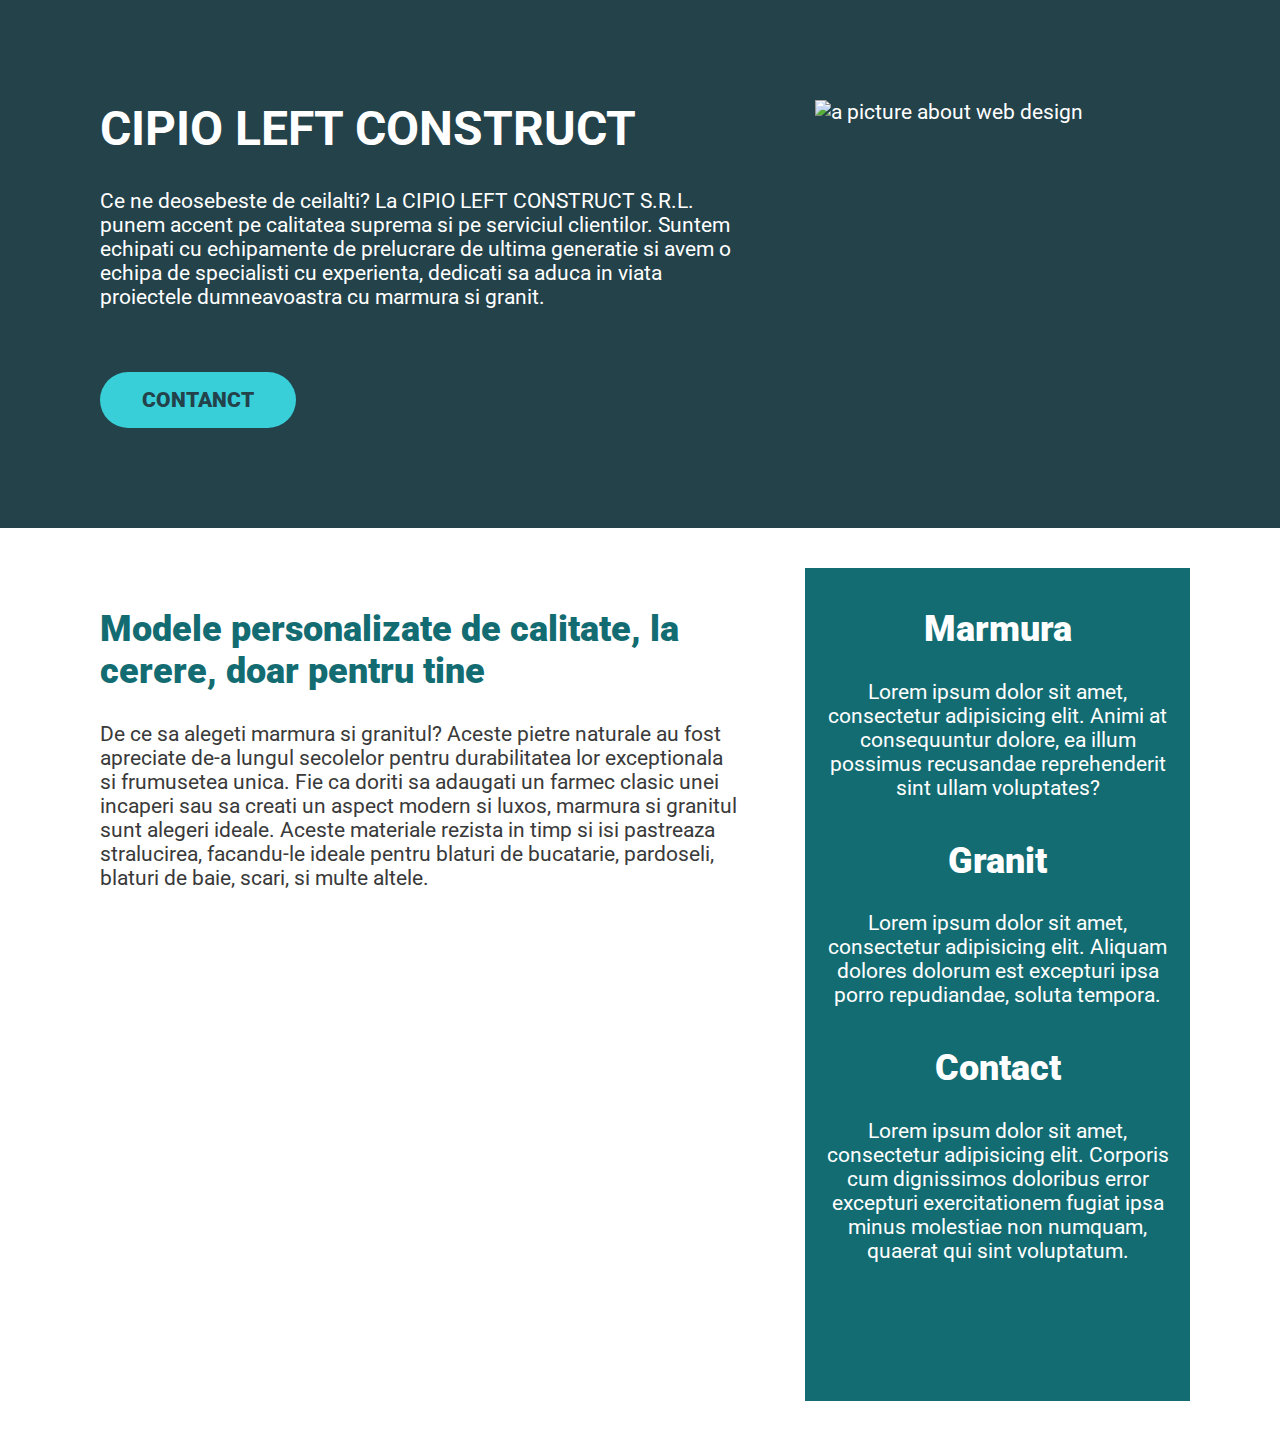
==== index.html @ acb5175a "Add files via upload" ====
<!DOCTYPE html>
<html lang="en">
<head>
    <meta charset="UTF-8">
    <meta name="viewport" content="width=device-width, initial-scale=1.0">
    <link rel="stylesheet" href="styles.css">
    <title>Responsive Flexbox Cards</title>
</head>
<body>
  <div class="hero">
    <div class="container">
        <div class="row">
            <div class="col col-wide hero__text">
                <h1>CIPIO LEFT CONSTRUCT</h1>
                <p>Ce ne deosebeste de ceilalti? La CIPIO LEFT CONSTRUCT S.R.L. punem accent pe calitatea suprema si pe serviciul clientilor. Suntem echipati cu echipamente de prelucrare de ultima generatie si avem o echipa de specialisti cu experienta, dedicati sa aduca in viata proiectele dumneavoastra cu marmura si granit.</p>
                <a href="#" class="btn">CONTANCT</a>
            </div>
            <div class="col col-narrow hero__img">
                <img src="https://source.unsplash.com/600x450/?design" alt="a picture about web design">
            </div>
        </div>
    </div>
</div>
<div class="container content">
    <div class="row">
        <main class="col col-wide content__col">
            <article>
                <h2 class="content__heading">Modele personalizate de calitate, la cerere, doar pentru tine</h2>
                <p>De ce sa alegeti marmura si granitul? Aceste pietre naturale au fost apreciate de-a lungul secolelor pentru durabilitatea lor exceptionala si frumusetea unica. Fie ca doriti sa adaugati un farmec clasic unei incaperi sau sa creati un aspect modern si luxos, marmura si granitul sunt alegeri ideale. Aceste materiale rezista in timp si isi pastreaza stralucirea, facandu-le ideale pentru blaturi de bucatarie, pardoseli, blaturi de baie, scari, si multe altele.</p>

                <div class="slider">
                  <div class="slide"></div>
                  <div class="slide"></div>
                  <div class="slide"></div>
                  <div class="slide"></div>
                  <div class="slide"></div>
                <div>



            </article>
        </main>
        <aside class="col col-narrow content__col content--inverse">
            <article>
                <h2 class="content__heading">Marmura</h2>
                <p>Lorem ipsum dolor sit amet, consectetur adipisicing elit. Animi at consequuntur dolore, ea illum possimus recusandae reprehenderit sint ullam voluptates?</p>
            </article>
            <article>
                <h2 class="content__heading">Granit</h2>
                <p>Lorem ipsum dolor sit amet, consectetur adipisicing elit. Aliquam dolores dolorum est excepturi ipsa porro repudiandae, soluta tempora.</p>
            </article>
            <article>
                <h2 class="content__heading">Contact</h2>
                <p>Lorem ipsum dolor sit amet, consectetur adipisicing elit. Corporis cum dignissimos doloribus error excepturi exercitationem fugiat ipsa minus molestiae non numquam, quaerat qui sint voluptatum.</p>
            </article>
        </aside>
    </div>
</div>
</body>
</html>
---- styles.css ----
@import url('https://fonts.googleapis.com/css?family=Roboto:300,400,700,900&display=swap');

:root {
    --spacing: 0.625rem;
    --wide: 55%;
    --narrow: 45%;
    --green-dark: #23424a;
    --green: #136c72;
    --green-light: #38cfd9;
    --black: #3a3a3a;
    --white: #fff;
}

*,
*::before,
*::after {
    box-sizing: border-box;
}

body {
    margin: 0;
    font-family: 'Roboto', sans-serif;
    font-size: 1.3125rem;
}

img {
    max-width: 100%;
}

h1 {
    font-size: 3rem;
    margin-top: 0;
}

p {
    margin-top: 0;
}

article:not(:last-child) {
    margin-bottom: 2.5rem;
}

.container {
    width: 90%;
    max-width: 1100px;
    margin: 0 auto;
    padding: 0 var(--spacing);
}

.row {
    display: flex;
    justify-content: space-between;
    margin: 0 calc(-1 * var(--spacing));
}

.col {
    width: 100%;
    padding: 0 var(--spacing);
}

.hero {
    padding: 100px 0;
    background-color: var(--green-dark);
    color: var(--white);
}

.hero p {
    margin-bottom: 3em;
}

.btn {
    display: inline-block;
    text-decoration: none;
    text-transform: uppercase; 
    color: var(--green-dark);
    font-weight: 900;
    background-color: var(--green-light);
    padding: .75em 2em;
    border-radius: 100px;
    transition: all 0.3s ease;
}

.btn:hover,
.btn:focus {
    opacity: .75; 
}

.content {
    color: var(--black);
}

.content,
.content__col {
    padding-top: 1.25rem;
    padding-bottom: 1.25rem;
}

.content__heading {
    margin-top: 0;
    font-size: 2.25rem;
    font-weight: 900;
    color: var(--green);
}

/* slideshow */

.slider {
  overflow: hidden;
  width: 100%;
  height: 50vh;
  position: relative;
}

.slider .slide {
  position: absolute;
  top: 0;
  left: 0;
  width: 100%;
  height: 100%;
  background-size: cover;
  background-position: center;
  animation: slide 10s infinite;
}

.slider .slide:nth-child(1) {
  background-image: url('https://images.unsplash.com/photo-1595356700395-6f14b5c1f33f?ixlib=rb-1.2.1&ixid=MnwxMjA3fDB8MHxwaG90by1wYWdlfHx8fGVufDB8fHx8&auto=format&fit=crop&w=1000&q=80');
  animation-delay: -0;
}

.slider .slide:nth-child(2) {
  background-image: url('https://images.unsplash.com/photo-1591019052241-e4d95a5dc3fc?ixlib=rb-1.2.1&ixid=MnwxMjA3fDB8MHxwaG90by1wYWdlfHx8fGVufDB8fHx8&auto=format&fit=crop&w=1000&q=80');
  animation-delay: -2s;
}
  
.slider .slide:nth-child(3) {
  background-image: url('https://images.unsplash.com/photo-1543373014-cfe4f4bc1cdf?ixlib=rb-1.2.1&ixid=MnwxMjA3fDB8MHxwaG90by1wYWdlfHx8fGVufDB8fHx8&auto=format&fit=crop&w=1000&q=80');
  animation-delay: -4s;
}
  
.slider .slide:nth-child(4) {
  background-image: url('https://images.unsplash.com/photo-1517430554953-a5ba4678fe85?ixlib=rb-1.2.1&ixid=MnwxMjA3fDB8MHxwaG90by1wYWdlfHx8fGVufDB8fHx8&auto=format&fit=crop&w=1000&q=80');
  animation-delay: -6s;
}

.slider .slide:nth-child(5) {
  background-image: url('https://images.unsplash.com/photo-1583161178154-c362b3459d29?ixlib=rb-1.2.1&ixid=MnwxMjA3fDB8MHxwaG90by1wYWdlfHx8fGVufDB8fHx8&auto=format&fit=crop&w=1000&q=80');
  animation-delay: -8s;
}

@keyframes slide {
  0%, 15%, 100% {
    transform: translateX(0);
    animation-timing-function: ease;
  }
  20% {
    transform: translateX(-100%);
    animation-timing-function: step-end;
  }
  95% {
    transform: translateX(100%);
    animation-timing-function: ease;
  }
}

/* end of slideshow */

.content--inverse {
    background-color: var(--green);
    color: var(--white);
    text-align: center;
}

.content--inverse * {
    color: inherit;
}

@media screen and (min-width: 768px) {
    .col-wide {
        max-width: var(--wide);
    }

    .col-narrow {
        max-width: var(--narrow);
    }

    .content,
    .content__col {
        padding-top: 2.5rem;
        padding-bottom: 2.5rem;
    }
}

@media screen and (min-width: 992px) {
    :root {
        --wide: 60%;
        --narrow: 35%;
    }
}

@media screen and (max-width: 767.98px) {
    .row {
        flex-wrap: wrap;
    }

    .hero__text {
        margin-bottom: 1.25rem;
    }
}
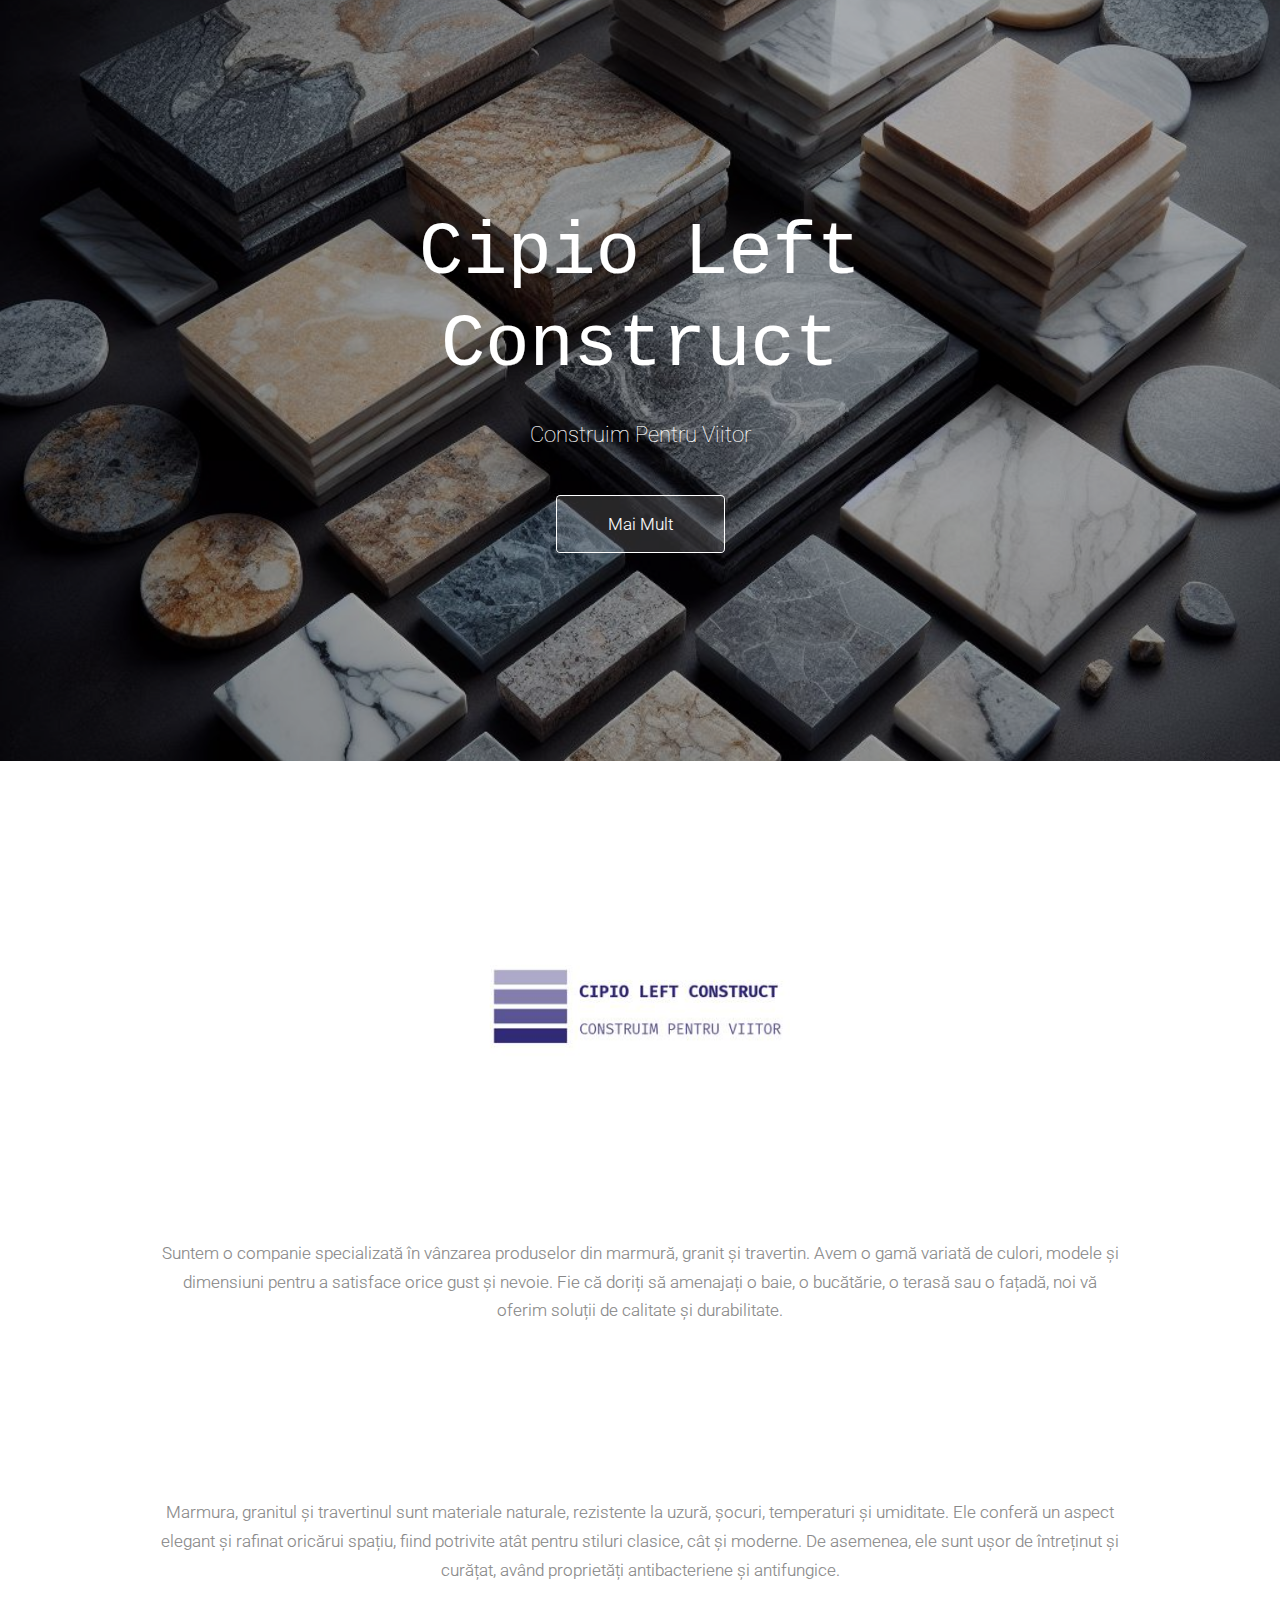
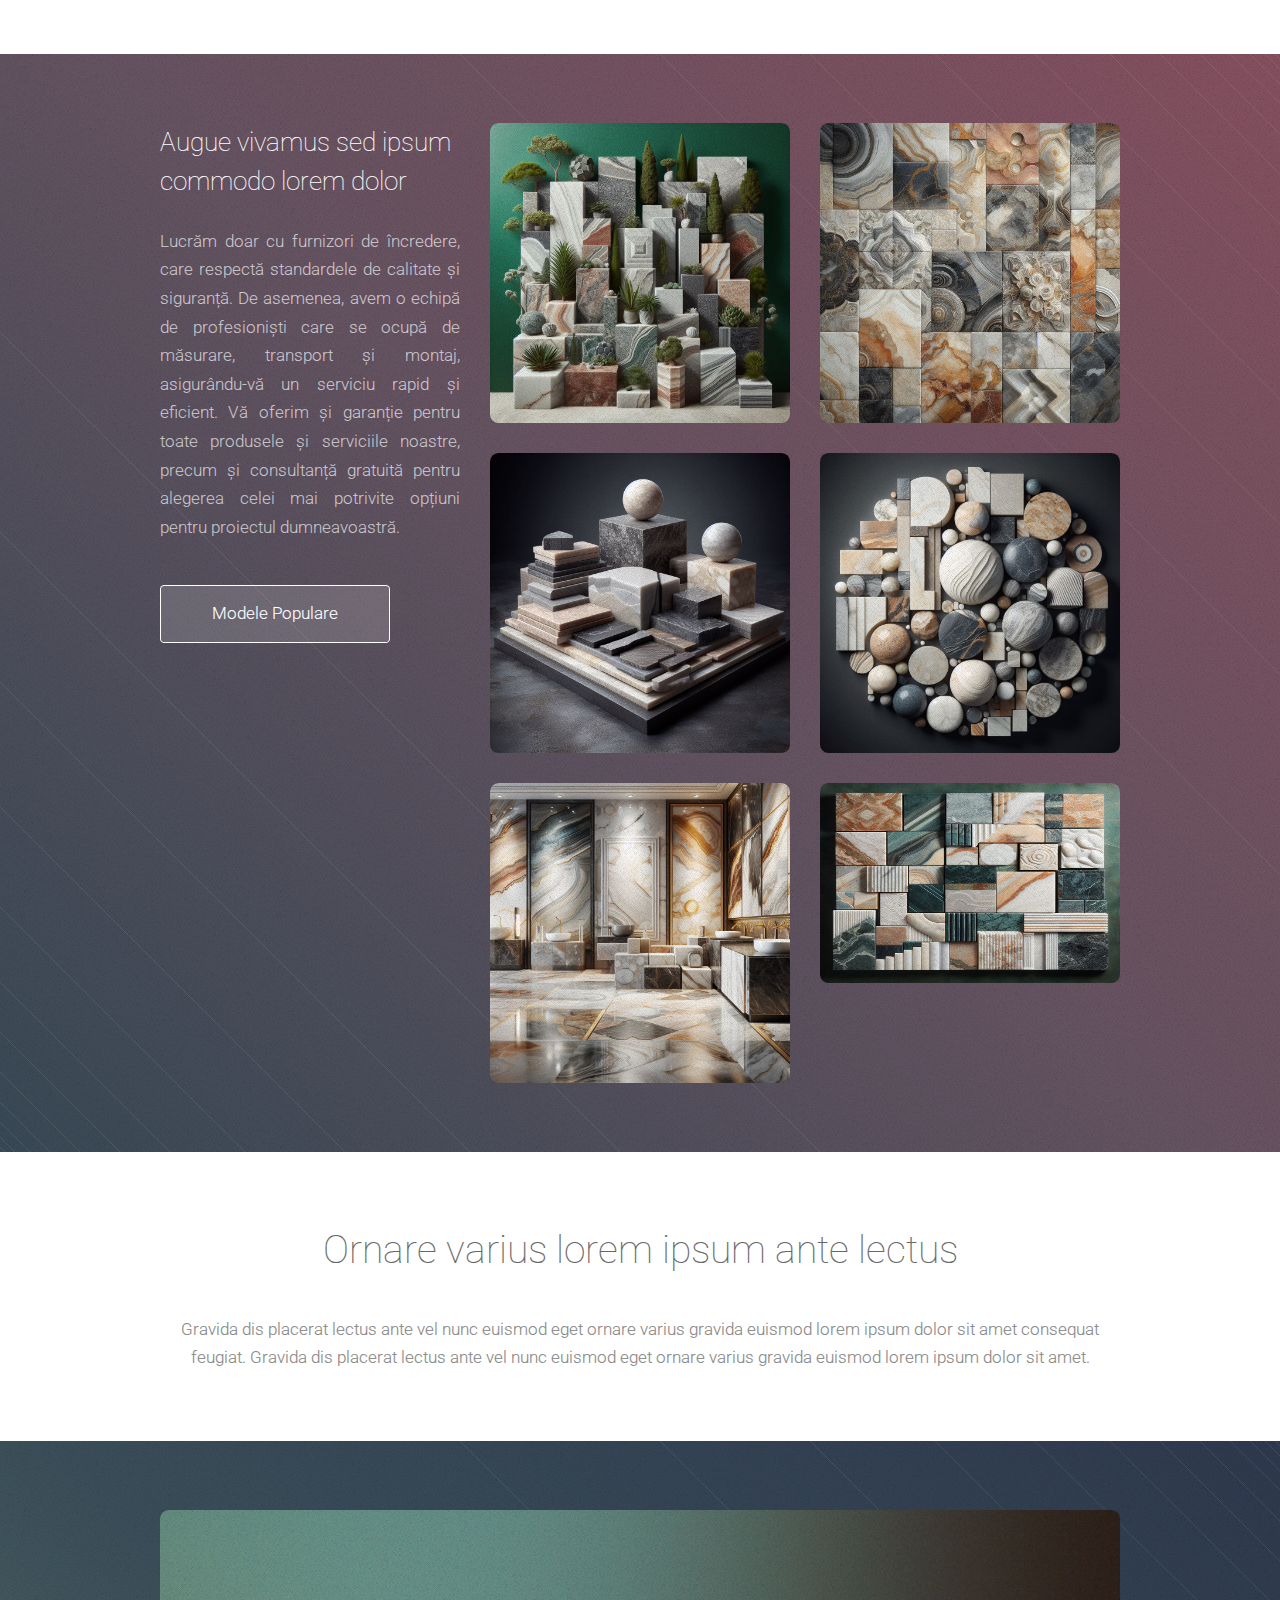
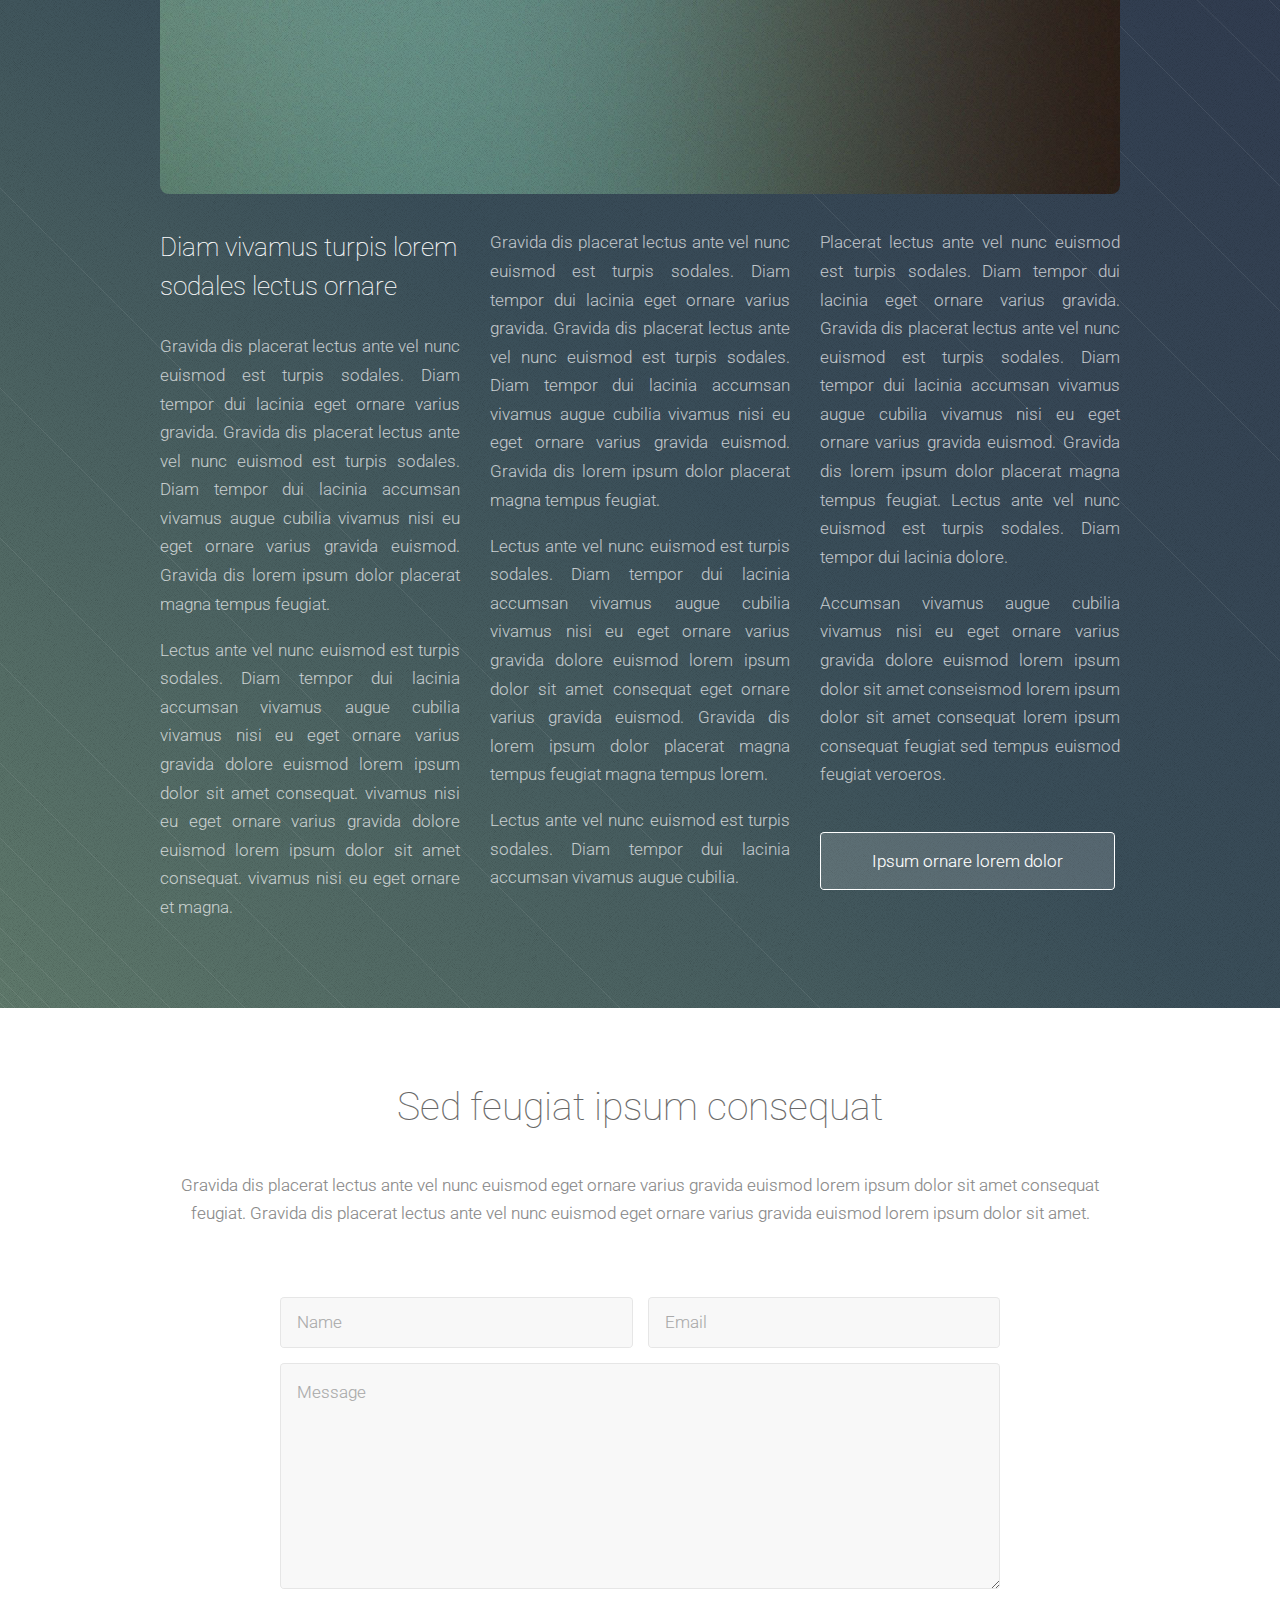
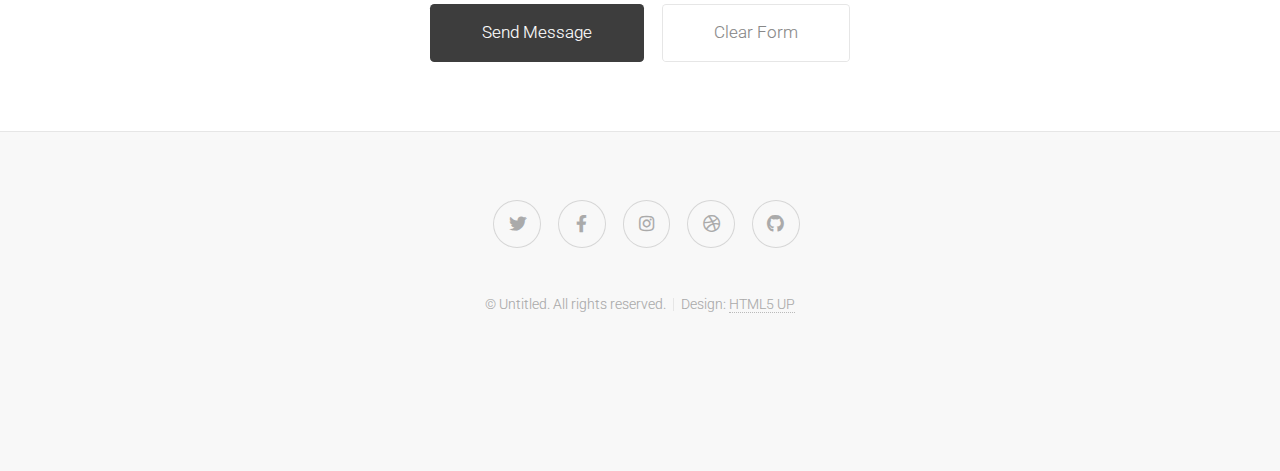
==== commit 87a3f3ee: "Add files via upload" ====
--- a/index.html
+++ b/index.html
@@ -1,60 +1,403 @@
-<!DOCTYPE html>
-<html lang="en">
-<head>
-    <meta charset="UTF-8">
-    <meta name="viewport" content="width=device-width, initial-scale=1.0">
-    <link rel="stylesheet" href="styles.css">
-    <title>Responsive Flexbox Cards</title>
-</head>
-<body>
-  <div class="hero">
-    <div class="container">
-        <div class="row">
-            <div class="col col-wide hero__text">
-                <h1>CIPIO LEFT CONSTRUCT</h1>
-                <p>Ce ne deosebeste de ceilalti? La CIPIO LEFT CONSTRUCT S.R.L. punem accent pe calitatea suprema si pe serviciul clientilor. Suntem echipati cu echipamente de prelucrare de ultima generatie si avem o echipa de specialisti cu experienta, dedicati sa aduca in viata proiectele dumneavoastra cu marmura si granit.</p>
-                <a href="#" class="btn">CONTANCT</a>
-            </div>
-            <div class="col col-narrow hero__img">
-                <img src="https://source.unsplash.com/600x450/?design" alt="a picture about web design">
-            </div>
-        </div>
-    </div>
-</div>
-<div class="container content">
-    <div class="row">
-        <main class="col col-wide content__col">
-            <article>
-                <h2 class="content__heading">Modele personalizate de calitate, la cerere, doar pentru tine</h2>
-                <p>De ce sa alegeti marmura si granitul? Aceste pietre naturale au fost apreciate de-a lungul secolelor pentru durabilitatea lor exceptionala si frumusetea unica. Fie ca doriti sa adaugati un farmec clasic unei incaperi sau sa creati un aspect modern si luxos, marmura si granitul sunt alegeri ideale. Aceste materiale rezista in timp si isi pastreaza stralucirea, facandu-le ideale pentru blaturi de bucatarie, pardoseli, blaturi de baie, scari, si multe altele.</p>
-
-                <div class="slider">
-                  <div class="slide"></div>
-                  <div class="slide"></div>
-                  <div class="slide"></div>
-                  <div class="slide"></div>
-                  <div class="slide"></div>
-                <div>
-
-
-
-            </article>
-        </main>
-        <aside class="col col-narrow content__col content--inverse">
-            <article>
-                <h2 class="content__heading">Marmura</h2>
-                <p>Lorem ipsum dolor sit amet, consectetur adipisicing elit. Animi at consequuntur dolore, ea illum possimus recusandae reprehenderit sint ullam voluptates?</p>
-            </article>
-            <article>
-                <h2 class="content__heading">Granit</h2>
-                <p>Lorem ipsum dolor sit amet, consectetur adipisicing elit. Aliquam dolores dolorum est excepturi ipsa porro repudiandae, soluta tempora.</p>
-            </article>
-            <article>
-                <h2 class="content__heading">Contact</h2>
-                <p>Lorem ipsum dolor sit amet, consectetur adipisicing elit. Corporis cum dignissimos doloribus error excepturi exercitationem fugiat ipsa minus molestiae non numquam, quaerat qui sint voluptatum.</p>
-            </article>
-        </aside>
-    </div>
-</div>
-</body>
-</html>
+<!DOCTYPE HTML>
+<!--
+	Tessellate by HTML5 UP
+	html5up.net | @ajlkn
+	Free for personal and commercial use under the CCA 3.0 license (html5up.net/license)
+-->
+<html>
+	<head>
+		<title>Tessellate by HTML5 UP</title>
+		<meta charset="utf-8" />
+		<meta name="viewport" content="width=device-width, initial-scale=1, user-scalable=no" />
+		<link rel="stylesheet" href="assets/css/main.css" />
+	</head>
+	<body class="is-preload">
+
+		<!-- Header -->
+			<section id="header" class="dark">
+				<header>
+					<h1 class="hero_text">Cipio Left</br>Construct</h1>
+					<p>Construim Pentru Viitor <!-- <a href="http://html5up.net">HTML5 UP</a> -->
+					</p>
+				</header>
+				<footer>
+					<a href="#first" class="button scrolly">Mai Mult</a>
+				</footer>
+			</section>
+
+		<!-- First -->
+			<section id="first" class="main">
+				<header>
+					<div class="container">
+						<!--<h2>Tessellate is a free responsive site template</h2> -->
+						<img src="/images/WhatsApp Image 2023-11-01 at 20.09.32_ad602ff9.jpg" alt="logo" width="100%" height="100%">
+						<p>Suntem o companie specializată în vânzarea produselor din marmură, granit și travertin. Avem o gamă variată de culori, modele și dimensiuni pentru a satisface orice gust și nevoie. Fie că doriți să amenajați o baie, o bucătărie, o terasă sau o fațadă, noi vă oferim soluții de calitate și durabilitate.</p>
+					</div>
+				</header>
+				<!--
+					<div class="content dark style1 featured">
+					<div class="container">
+						<div class="row">
+							<div class="col-4 col-12-narrow">
+								<section>
+									<span class="feature-icon"><span class="icon fa-clock"></span></span>
+									<header>
+										<h3>Gravida</h3>
+									</header>
+									<p>Gravida dis placerat lectus ante vel nunc euismod est turpis sodales.
+									Diam tempor dui lacinia accumsan vivamus. Gravida dis placerat lectus
+									ante vel nunc euismod est turpis sodales. Diam tempor dui lacinia
+									accumsan vivamus.</p>
+								</section>
+							</div>
+							<div class="col-4 col-12-narrow">
+								<section>
+									<span class="feature-icon"><span class="icon solid fa-bolt"></span></span>
+									<header>
+										<h3>Vivamus</h3>
+									</header>
+									<p>Gravida dis placerat lectus ante vel nunc euismod est turpis sodales.
+									Diam tempor dui lacinia accumsan vivamus. Gravida dis placerat lectus
+									ante vel nunc euismod est turpis sodales. Diam tempor dui lacinia
+									accumsan vivamus.</p>
+								</section>
+							</div>
+							<div class="col-4 col-12-narrow">
+								<section>
+									<span class="feature-icon"><span class="icon solid fa-cloud"></span></span>
+									<header>
+										<h3>Accumsan</h3>
+									</header>
+									<p>Gravida dis placerat lectus ante vel nunc euismod est turpis sodales.
+									Diam tempor dui lacinia accumsan vivamus. Gravida dis placerat lectus
+									ante vel nunc euismod est turpis sodales. Diam tempor dui lacinia
+									accumsan vivamus.</p>
+								</section>
+							</div>
+							<div class="col-12">
+								<footer>
+									<a href="#second" class="button scrolly">Gravida tempor lacinia</a>
+								</footer>
+							</div>
+						</div>
+					</div>
+				</div> 
+			-->
+
+					<!-- Aici vin poze sau slideshow ceva -->
+
+			</section>
+
+		<!-- Second -->
+			<section id="second" class="main">
+				<header>
+					<div class="container">
+						<!--						<h2>Euismod sed feugiat lorem tempus magna</h2>-->
+						<p>Marmura, granitul și travertinul sunt materiale naturale, rezistente la uzură, șocuri, temperaturi și umiditate. Ele conferă un aspect elegant și rafinat oricărui spațiu, fiind potrivite atât pentru stiluri clasice, cât și moderne. De asemenea, ele sunt ușor de întreținut și curățat, având proprietăți antibacteriene și antifungice.
+						</p>
+					</div>
+				</header>
+				<div class="content dark style2">
+					<div class="container">
+						<div class="row">
+							<div class="col-4 col-12-narrow">
+								<section>
+									<h3>Augue vivamus sed ipsum commodo lorem dolor</h3>
+									<p>Lucrăm doar cu furnizori de încredere, care respectă standardele de calitate și siguranță. De asemenea, avem o echipă de profesioniști care se ocupă de măsurare, transport și montaj, asigurându-vă un serviciu rapid și eficient. Vă oferim și garanție pentru toate produsele și serviciile noastre, precum și consultanță gratuită pentru alegerea celei mai potrivite opțiuni pentru proiectul dumneavoastră.
+									</p>
+									<footer>
+										<a href="#third" class="button scrolly">Modele Populare</a>
+									</footer>
+								</section>
+							</div>
+							<div class="col-8 col-12-narrow">
+								<div class="row">
+									<div class="col-6"><a href="#" class="image fit"><img src="/images/_1b9f200a-f76c-4d93-9bfb-0e8d0f2d8e8d.jpeg" alt=""/></a></div>
+									<div class="col-6"><a href="#" class="image fit"><img src="/images/_9a19e906-dcae-4c00-8fb5-93001e8af6f3.jpeg" alt=""/></a></div>
+									<div class="col-6"><a href="#" class="image fit"><img src="/images/_68ccdf4d-d815-464d-bcf2-5ff248ae275b.jpeg" alt=""/></a></div>
+									<div class="col-6"><a href="#" class="image fit"><img src="/images/_aaedf66a-a25f-446d-9547-4ac6cc967fbc.jpeg" alt=""/></a></div>
+									<div class="col-6"><a href="#" class="image fit"><img src="/images/_e6eb6fc2-d92a-43ff-825e-55ff6abc61f0.jpeg" alt=""/></a></div>
+									<div class="col-6"><a href="#" class="image fit"><img src="/images/OIG.jpeg" alt="" width="200px" height="200px"/></a></div>
+								</div>
+							</div>
+						</div>
+					</div>
+				</div>
+			</section>
+
+		<!-- Third -->
+			<section id="third" class="main">
+				<header>
+					<div class="container">
+						<h2>Ornare varius lorem ipsum ante lectus</h2>
+						<p>Gravida dis placerat lectus ante vel nunc euismod eget ornare varius gravida euismod lorem ipsum dolor sit amet consequat<br />
+						feugiat. Gravida dis placerat lectus ante vel nunc euismod eget ornare varius gravida euismod lorem ipsum dolor sit amet.</p>
+					</div>
+				</header>
+				<div class="content dark style3">
+					<div class="container">
+						<span class="image featured"><img src="images/pic07.jpg" alt="" /></span>
+						<div class="row">
+							<div class="col-4 col-12-narrow">
+								<h3>Diam vivamus turpis lorem sodales lectus ornare</h3>
+								<p>Gravida dis placerat lectus ante vel nunc euismod est turpis sodales. Diam
+								tempor dui lacinia eget ornare varius gravida. Gravida dis placerat lectus ante
+								vel nunc euismod est turpis sodales. Diam tempor dui lacinia accumsan vivamus
+								augue cubilia vivamus nisi eu eget ornare varius gravida euismod.  Gravida dis
+								lorem ipsum dolor placerat magna tempus feugiat.</p>
+								<p>Lectus ante vel nunc euismod est turpis sodales. Diam tempor dui lacinia
+								accumsan vivamus augue cubilia vivamus nisi eu eget ornare varius gravida dolore
+								euismod lorem ipsum dolor sit amet consequat. vivamus nisi eu eget ornare varius
+								gravida dolore euismod lorem ipsum dolor sit amet consequat. vivamus nisi eu
+								eget ornare et magna.</p>
+							</div>
+							<div class="col-4 col-12-narrow">
+								<p>Gravida dis placerat lectus ante vel nunc euismod est turpis sodales. Diam
+								tempor dui lacinia eget ornare varius gravida. Gravida dis placerat lectus ante
+								vel nunc euismod est turpis sodales. Diam tempor dui lacinia accumsan vivamus
+								augue cubilia vivamus nisi eu eget ornare varius gravida euismod.  Gravida dis
+								lorem ipsum dolor placerat magna tempus feugiat.</p>
+								<p>Lectus ante vel nunc euismod est turpis sodales. Diam tempor dui lacinia
+								accumsan vivamus augue cubilia vivamus nisi eu eget ornare varius gravida dolore
+								euismod lorem ipsum dolor sit amet consequat eget ornare varius gravida euismod.
+								Gravida dis lorem ipsum dolor placerat magna tempus feugiat magna tempus lorem.</p>
+								<p>Lectus ante vel nunc euismod est turpis sodales. Diam tempor dui lacinia
+								accumsan vivamus augue cubilia.</p>
+							</div>
+							<div class="col-4 col-12-narrow">
+								<p>Placerat lectus ante vel nunc euismod est turpis sodales. Diam tempor dui
+								lacinia eget ornare varius gravida. Gravida dis placerat lectus ante vel nunc
+								euismod est turpis sodales. Diam tempor dui lacinia accumsan vivamus augue
+								cubilia vivamus nisi eu eget ornare varius gravida euismod.  Gravida dis
+								lorem ipsum dolor placerat magna tempus feugiat. Lectus ante vel nunc euismod
+								est turpis sodales. Diam tempor dui lacinia dolore.</p>
+								<p>Accumsan vivamus augue cubilia vivamus nisi eu eget ornare varius gravida
+								dolore euismod lorem ipsum dolor sit amet conseismod lorem ipsum dolor sit amet
+								consequat lorem ipsum consequat feugiat sed tempus euismod feugiat veroeros.</p>
+								<footer>
+									<a href="#fourth" class="button scrolly">Ipsum ornare lorem dolor</a>
+								</footer>
+							</div>
+						</div>
+					</div>
+				</div>
+			</section>
+
+		<!-- Basic Elements -->
+		<!--
+			<section class="main">
+				<header>
+					<div class="container">
+						<h2>A Whole Lotta Elements</h2>
+						<p>General purpose elements for every general purpose. Or something like that.</p>
+					</div>
+				</header>
+				<div class="content style1 dark">
+					<div class="container">
+						<section>
+							<header>
+								<h3>Paragraph</h3>
+								<p>This is a byline</p>
+							</header>
+							<p>Phasellus nisl nisl, varius id <sup>porttitor sed pellentesque</sup> ac orci. Pellentesque
+							habitant <strong>strong</strong> tristique <b>bold</b> et netus <i>italic</i> malesuada <em>emphasized</em> ac turpis egestas. Morbi
+							leo suscipit ut. Praesent <sub>id turpis vitae</sub> turpis pretium ultricies. Vestibulum sit
+							amet risus elit.</p>
+						</section>
+						<section>
+							<header>
+								<h3>Blockquote</h3>
+							</header>
+							<blockquote>Fringilla nisl. Donec accumsan interdum nisi, quis tincidunt felis sagittis eget.
+							tempus euismod. Vestibulum ante ipsum primis in faucibus. Cras sit amet urna eros, id egestas
+							tempus ante ipsum primis in faucibus orci luctus et ultrices.</blockquote>
+						</section>
+						<section>
+							<header>
+								<h3>Divider</h3>
+							</header>
+							<p>Donec consectetur <a href="#">vestibulum dolor et pulvinar</a>. Etiam vel felis enim, at viverra
+							ligula. Ut porttitor sagittis lorem, quis eleifend nisi ornare vel. Praesent nec orci
+							facilisis leo magna. Cras sit amet urna eros, id egestas urna. Quisque aliquam
+							tempus euismod. Vestibulum ante ipsum primis in faucibus orci luctus et ultrices
+							posuere cubilia.</p>
+							<hr />
+							<p>Donec consectetur vestibulum dolor et pulvinar. Etiam vel felis enim, at viverra
+							ligula. Ut porttitor sagittis lorem, quis eleifend nisi ornare vel. Praesent nec orci
+							facilisis leo magna. Cras sit amet urna eros, id egestas urna. Quisque aliquam
+							tempus euismod. Vestibulum ante ipsum primis in faucibus orci luctus et ultrices
+							posuere cubilia.</p>
+						</section>
+						<section>
+							<header>
+								<h3>Unordered List</h3>
+							</header>
+							<ul class="default">
+								<li>Donec consectetur vestibulum dolor et vel felis enim at viverra ligula. Ut porttitor sagittis lorem.</li>
+								<li>Donec consectetur vestibulum dolor et vel felis enim at viverra ligula. Ut porttitor sagittis lorem.</li>
+								<li>Donec consectetur vestibulum dolor et vel felis enim at viverra ligula. Ut porttitor sagittis lorem.</li>
+								<li>Donec consectetur vestibulum dolor et vel felis enim at viverra ligula. Ut porttitor sagittis lorem.</li>
+							</ul>
+						</section>
+						<section>
+							<header>
+								<h3>Ordered List</h3>
+							</header>
+							<ol class="default">
+								<li>Donec consectetur vestibulum dolor et vel felis enim at viverra ligula. Ut porttitor sagittis lorem.</li>
+								<li>Donec consectetur vestibulum dolor et vel felis enim at viverra ligula. Ut porttitor sagittis lorem.</li>
+								<li>Donec consectetur vestibulum dolor et vel felis enim at viverra ligula. Ut porttitor sagittis lorem.</li>
+								<li>Donec consectetur vestibulum dolor et vel felis enim at viverra ligula. Ut porttitor sagittis lorem.</li>
+							</ol>
+						</section>
+						<section>
+							<header>
+								<h3>Table</h3>
+							</header>
+							<div class="table-wrapper">
+								<table class="default">
+									<thead>
+										<tr>
+											<th>ID</th>
+											<th>Name</th>
+											<th>Description</th>
+											<th>Price</th>
+										</tr>
+									</thead>
+									<tbody>
+										<tr>
+											<td>00001</td>
+											<td>Lorem ipsum dolor</td>
+											<td>Ut porttitor sagittis lorem quis nisi ornare.</td>
+											<td>29.99</td>
+										</tr>
+										<tr>
+											<td>00002</td>
+											<td>Sit amet nullam</td>
+											<td>Ut porttitor sagittis lorem quis nisi ornare.</td>
+											<td>19.99</td>
+										</tr>
+										<tr>
+											<td>00003</td>
+											<td>Feugiat felis viverra</td>
+											<td>Ut porttitor sagittis lorem quis nisi ornare.</td>
+											<td>29.99</td>
+										</tr>
+										<tr>
+											<td>00004</td>
+											<td>Sagittis enim felis</td>
+											<td>Ut porttitor sagittis lorem quis nisi ornare.</td>
+											<td>19.99</td>
+										</tr>
+										<tr>
+											<td>00005</td>
+											<td>Nullam sed vestibulum</td>
+											<td>Ut porttitor sagittis lorem quis nisi ornare.</td>
+											<td>19.99</td>
+										</tr>
+									</tbody>
+									<tfoot>
+										<tr>
+											<td colspan="3"></td>
+											<td>100.00</td>
+										</tr>
+									</tfoot>
+								</table>
+							</div>
+						</section>
+						<section>
+							<header>
+								<h3>Form</h3>
+							</header>
+							<form method="post" action="#">
+								<div class="row gtr-50">
+									<div class="col-6 col-12-narrow">
+										<input type="text" name="name" id="name" value="" placeholder="John Doe" />
+									</div>
+									<div class="col-6 col-12-narrow">
+										<input type="text" name="email" id="email" value="" placeholder="johndoe@domain.tld" />
+									</div>
+									<div class="col-12">
+										<div class="select" tabindex="-1">
+											<select name="department" id="department">
+												<option value="">Choose a department</option>
+												<option value="1">Manufacturing</option>
+												<option value="2">Administration</option>
+												<option value="3">Support</option>
+											</select>
+										</div>
+									</div>
+									<div class="col-12">
+										<input type="text" name="subject" id="subject" value="" placeholder="Enter your subject" />
+									</div>
+									<div class="col-12">
+										<textarea name="message" id="message" placeholder="Enter your message"></textarea>
+									</div>
+									<div class="col-12">
+										<ul class="actions">
+											<li><input type="submit" class="button" value="Send Message" /></li>
+											<li><input type="reset" class="button alt" value="Clear Form" /></li>
+										</ul>
+									</div>
+								</div>
+							</form>
+						</section>
+					</div>
+				</div>
+			</section>
+		-->
+
+		<!-- Fourth -->
+			<section id="fourth" class="main">
+				<header>
+					<div class="container">
+						<h2>Sed feugiat ipsum consequat</h2>
+						<p>Gravida dis placerat lectus ante vel nunc euismod eget ornare varius gravida euismod lorem ipsum dolor sit amet consequat<br />
+						feugiat. Gravida dis placerat lectus ante vel nunc euismod eget ornare varius gravida euismod lorem ipsum dolor sit amet.</p>
+					</div>
+				</header>
+				<div class="content style4 featured">
+					<div class="container medium">
+						<form method="post" action="#">
+							<div class="row gtr-50">
+								<div class="col-6 col-12-mobile"><input type="text" placeholder="Name" /></div>
+								<div class="col-6 col-12-mobile"><input type="text" placeholder="Email" /></div>
+								<div class="col-12"><textarea name="message" placeholder="Message"></textarea></div>
+								<div class="col-12">
+									<ul class="actions special">
+										<li><input type="submit" class="button" value="Send Message" /></li>
+										<li><input type="reset" class="button alt" value="Clear Form" /></li>
+									</ul>
+								</div>
+							</div>
+						</form>
+					</div>
+				</div>
+			</section>
+
+		<!-- Footer -->
+			<section id="footer">
+				<ul class="icons">
+					<li><a href="#" class="icon brands fa-twitter"><span class="label">Twitter</span></a></li>
+					<li><a href="#" class="icon brands fa-facebook-f"><span class="label">Facebook</span></a></li>
+					<li><a href="#" class="icon brands fa-instagram"><span class="label">Instagram</span></a></li>
+					<li><a href="#" class="icon brands fa-dribbble"><span class="label">Dribbble</span></a></li>
+					<li><a href="#" class="icon brands fa-github"><span class="label">GitHub</span></a></li>
+				</ul>
+				<div class="copyright">
+					<ul class="menu">
+						<li>&copy; Untitled. All rights reserved.</li><li>Design: <a href="http://html5up.net">HTML5 UP</a></li>
+					</ul>
+				</div>
+			</section>
+
+		<!-- Scripts -->
+			<script src="assets/js/jquery.min.js"></script>
+			<script src="assets/js/jquery.scrolly.min.js"></script>
+			<script src="assets/js/browser.min.js"></script>
+			<script src="assets/js/breakpoints.min.js"></script>
+			<script src="assets/js/util.js"></script>
+			<script src="assets/js/main.js"></script>
+
+	</body>
+</html>--- a/assets/css/main.css
+++ b/assets/css/main.css
@@ -0,0 +1,2502 @@
+@import url("fontawesome-all.min.css");
+@import url("https://fonts.googleapis.com/css?family=Roboto:100,100italic,300,300italic,400,400italic");
+
+/*
+	Tessellate by HTML5 UP
+	html5up.net | @ajlkn
+	Free for personal and commercial use under the CCA 3.0 license (html5up.net/license)
+*/
+
+html, body, div, span, applet, object,
+iframe, h1, h2, h3, h4, h5, h6, p, blockquote,
+pre, a, abbr, acronym, address, big, cite,
+code, del, dfn, em, img, ins, kbd, q, s, samp,
+small, strike, strong, sub, sup, tt, var, b,
+u, i, center, dl, dt, dd, ol, ul, li, fieldset,
+form, label, legend, table, caption, tbody,
+tfoot, thead, tr, th, td, article, aside,
+canvas, details, embed, figure, figcaption,
+footer, header, hgroup, menu, nav, output, ruby,
+section, summary, time, mark, audio, video {
+	margin: 0;
+	padding: 0;
+	border: 0;
+	font-size: 100%;
+	font: inherit;
+	vertical-align: baseline;}
+
+article, aside, details, figcaption, figure,
+footer, header, hgroup, menu, nav, section {
+	display: block;}
+
+body {
+	line-height: 1;
+}
+
+ol, ul {
+	list-style: none;
+}
+
+blockquote, q {
+	quotes: none;
+}
+
+	blockquote:before, blockquote:after, q:before, q:after {
+		content: '';
+		content: none;
+	}
+
+table {
+	border-collapse: collapse;
+	border-spacing: 0;
+}
+
+body {
+	-webkit-text-size-adjust: none;
+}
+
+mark {
+	background-color: transparent;
+	color: inherit;
+}
+
+input::-moz-focus-inner {
+	border: 0;
+	padding: 0;
+}
+
+input, select, textarea {
+	-moz-appearance: none;
+	-webkit-appearance: none;
+	-ms-appearance: none;
+	appearance: none;
+}
+
+/* Basic */
+
+	@-ms-viewport {
+		width: device-width;
+	}
+
+	html {
+		box-sizing: border-box;
+	}
+
+	*, *:before, *:after {
+		box-sizing: inherit;
+	}
+
+	body {
+		background: #F8F8F8;
+		font-family: 'Roboto', sans-serif;
+		font-weight: 300;
+		font-size: 17pt;
+		line-height: 1.75em;
+		color: #888;
+		-webkit-text-stroke: 0.1px;
+	}
+
+		body.is-preload *, body.is-preload *:before, body.is-preload *:after {
+			-moz-animation: none !important;
+			-webkit-animation: none !important;
+			-ms-animation: none !important;
+			animation: none !important;
+			-moz-transition: none !important;
+			-webkit-transition: none !important;
+			-ms-transition: none !important;
+			transition: none !important;
+		}
+
+	.dark {
+		color: #aaa;
+		color: rgba(255, 255, 255, 0.65);
+	}
+
+	input, textarea, select {
+		font-family: 'Roboto', sans-serif;
+		font-weight: 300;
+		font-size: 17pt;
+		line-height: 1.75em;
+		color: #888;
+		-webkit-text-stroke: 0.1px;
+	}
+
+	h1, h2, h3, h4, h5, h6 {
+		color: #666;
+		margin: 0 0 1em 0;
+		font-weight: 100;
+		line-height: 1.5em;
+	}
+
+	h1 a, h2 a, h3 a, h4 a, h5 a, h6 a {
+		color: inherit;
+		text-decoration: none;
+	}
+
+	.dark h1, .dark h2, .dark h3, .dark h4, .dark h5, .dark h6 {
+		color: #fff;    /* !!!!!!!!!!!aici titlu hero !!!!!!!!!*/
+	}
+
+	strong, b {
+		font-weight: 400;
+		color: inherit;
+	}
+
+	.dark strong, .dark b {
+		color: #fff;
+		color: rgba(255, 255, 255, 0.85);
+	}
+
+	em, i {
+		font-style: italic;
+	}
+
+	a {
+		-moz-transition: border-bottom-color 0.25s ease-in-out;
+		-webkit-transition: border-bottom-color 0.25s ease-in-out;
+		-ms-transition: border-bottom-color 0.25s ease-in-out;
+		transition: border-bottom-color 0.25s ease-in-out;
+		color: inherit;
+		text-decoration: none;
+		border-bottom: dotted 1px rgba(0, 0, 0, 0.25);
+	}
+
+		a:hover {
+			border-bottom-color: rgba(0, 0, 0, 0);
+		}
+
+	.dark a {
+		color: #fff;
+		border-bottom-color: rgba(255, 255, 255, 0.5);
+	}
+
+		.dark a:hover {
+			border-bottom-color: rgba(255, 255, 255, 0);
+		}
+
+	sub {
+		position: relative;
+		top: 0.5em;
+		font-size: 0.8em;
+	}
+
+	sup {
+		position: relative;
+		top: -0.5em;
+		font-size: 0.8em;
+	}
+
+	hr {
+		border: 0;
+		border-top: solid 1px #e6e6e6;
+		margin: 2em 0 2em 0;
+	}
+
+	.dark hr {
+		border-top-color: rgba(255, 255, 255, 0.5);
+	}
+
+	blockquote {
+		border-left: solid 0.25em #e6e6e6;
+		padding: 1em 0 1em 2em;
+		font-style: italic;
+	}
+
+	.dark blockquote {
+		border-left-color: rgba(255, 255, 255, 0.5);
+	}
+
+	p, ul, ol, dl, table {
+		margin-bottom: 1em;
+	}
+
+	p {
+		text-align: justify;
+	}
+
+	header {
+		margin-bottom: 1em;
+	}
+
+		header h1, header h2, header h3, header h4, header h5, header h6 {
+			margin: 0;
+		}
+
+		header p {
+			display: block;
+			margin: 0;
+			padding: 0.25em 0 0.5em 0;
+		}
+
+	footer {
+		padding-top: 1.5em;
+	}
+
+	br.clear {
+		clear: both;
+	}
+
+	.featured {
+		text-align: center;
+	}
+
+		.featured p {
+			text-align: center;
+		}
+
+/* Container */
+
+	.container {
+		margin: 0 auto;
+		max-width: 100%;
+		width: 1360px;
+	}
+
+		.container.medium {
+			width: 1020px;
+		}
+
+		@media screen and (max-width: 1680px) {
+
+			.container {
+				width: 1200px;
+			}
+
+				.container.medium {
+					width: 900px;
+				}
+
+		}
+
+		@media screen and (max-width: 1280px) {
+
+			.container {
+				width: 960px;
+			}
+
+				.container.medium {
+					width: 720px;
+				}
+
+		}
+
+		@media screen and (max-width: 1000px) {
+
+			.container {
+				width: 100% !important;
+			}
+
+		}
+
+/* Row */
+
+	.row {
+		display: flex;
+		flex-wrap: wrap;
+		box-sizing: border-box;
+		align-items: stretch;
+	}
+
+		.row > * {
+			box-sizing: border-box;
+		}
+
+		.row.gtr-uniform > * > :last-child {
+			margin-bottom: 0;
+		}
+
+		.row.aln-left {
+			justify-content: flex-start;
+		}
+
+		.row.aln-center {
+			justify-content: center;
+		}
+
+		.row.aln-right {
+			justify-content: flex-end;
+		}
+
+		.row.aln-top {
+			align-items: flex-start;
+		}
+
+		.row.aln-middle {
+			align-items: center;
+		}
+
+		.row.aln-bottom {
+			align-items: flex-end;
+		}
+
+		.row > .imp {
+			order: -1;
+		}
+
+		.row > .col-1 {
+			width: 8.33333%;
+		}
+
+		.row > .off-1 {
+			margin-left: 8.33333%;
+		}
+
+		.row > .col-2 {
+			width: 16.66667%;
+		}
+
+		.row > .off-2 {
+			margin-left: 16.66667%;
+		}
+
+		.row > .col-3 {
+			width: 25%;
+		}
+
+		.row > .off-3 {
+			margin-left: 25%;
+		}
+
+		.row > .col-4 {
+			width: 33.33333%;
+		}
+
+		.row > .off-4 {
+			margin-left: 33.33333%;
+		}
+
+		.row > .col-5 {
+			width: 41.66667%;
+		}
+
+		.row > .off-5 {
+			margin-left: 41.66667%;
+		}
+
+		.row > .col-6 {
+			width: 50%;
+		}
+
+		.row > .off-6 {
+			margin-left: 50%;
+		}
+
+		.row > .col-7 {
+			width: 58.33333%;
+		}
+
+		.row > .off-7 {
+			margin-left: 58.33333%;
+		}
+
+		.row > .col-8 {
+			width: 66.66667%;
+		}
+
+		.row > .off-8 {
+			margin-left: 66.66667%;
+		}
+
+		.row > .col-9 {
+			width: 75%;
+		}
+
+		.row > .off-9 {
+			margin-left: 75%;
+		}
+
+		.row > .col-10 {
+			width: 83.33333%;
+		}
+
+		.row > .off-10 {
+			margin-left: 83.33333%;
+		}
+
+		.row > .col-11 {
+			width: 91.66667%;
+		}
+
+		.row > .off-11 {
+			margin-left: 91.66667%;
+		}
+
+		.row > .col-12 {
+			width: 100%;
+		}
+
+		.row > .off-12 {
+			margin-left: 100%;
+		}
+
+		.row.gtr-0 {
+			margin-top: 0px;
+			margin-left: 0px;
+		}
+
+			.row.gtr-0 > * {
+				padding: 0px 0 0 0px;
+			}
+
+			.row.gtr-0.gtr-uniform {
+				margin-top: 0px;
+			}
+
+				.row.gtr-0.gtr-uniform > * {
+					padding-top: 0px;
+				}
+
+		.row.gtr-25 {
+			margin-top: -12.5px;
+			margin-left: -12.5px;
+		}
+
+			.row.gtr-25 > * {
+				padding: 12.5px 0 0 12.5px;
+			}
+
+			.row.gtr-25.gtr-uniform {
+				margin-top: -12.5px;
+			}
+
+				.row.gtr-25.gtr-uniform > * {
+					padding-top: 12.5px;
+				}
+
+		.row.gtr-50 {
+			margin-top: -25px;
+			margin-left: -25px;
+		}
+
+			.row.gtr-50 > * {
+				padding: 25px 0 0 25px;
+			}
+
+			.row.gtr-50.gtr-uniform {
+				margin-top: -25px;
+			}
+
+				.row.gtr-50.gtr-uniform > * {
+					padding-top: 25px;
+				}
+
+		.row {
+			margin-top: -50px;
+			margin-left: -50px;
+		}
+
+			.row > * {
+				padding: 50px 0 0 50px;
+			}
+
+			.row.gtr-uniform {
+				margin-top: -50px;
+			}
+
+				.row.gtr-uniform > * {
+					padding-top: 50px;
+				}
+
+		.row.gtr-150 {
+			margin-top: -75px;
+			margin-left: -75px;
+		}
+
+			.row.gtr-150 > * {
+				padding: 75px 0 0 75px;
+			}
+
+			.row.gtr-150.gtr-uniform {
+				margin-top: -75px;
+			}
+
+				.row.gtr-150.gtr-uniform > * {
+					padding-top: 75px;
+				}
+
+		.row.gtr-200 {
+			margin-top: -100px;
+			margin-left: -100px;
+		}
+
+			.row.gtr-200 > * {
+				padding: 100px 0 0 100px;
+			}
+
+			.row.gtr-200.gtr-uniform {
+				margin-top: -100px;
+			}
+
+				.row.gtr-200.gtr-uniform > * {
+					padding-top: 100px;
+				}
+
+		@media screen and (max-width: 1680px) {
+
+			.row {
+				display: flex;
+				flex-wrap: wrap;
+				box-sizing: border-box;
+				align-items: stretch;
+			}
+
+				.row > * {
+					box-sizing: border-box;
+				}
+
+				.row.gtr-uniform > * > :last-child {
+					margin-bottom: 0;
+				}
+
+				.row.aln-left {
+					justify-content: flex-start;
+				}
+
+				.row.aln-center {
+					justify-content: center;
+				}
+
+				.row.aln-right {
+					justify-content: flex-end;
+				}
+
+				.row.aln-top {
+					align-items: flex-start;
+				}
+
+				.row.aln-middle {
+					align-items: center;
+				}
+
+				.row.aln-bottom {
+					align-items: flex-end;
+				}
+
+				.row > .imp-wide {
+					order: -1;
+				}
+
+				.row > .col-1-wide {
+					width: 8.33333%;
+				}
+
+				.row > .off-1-wide {
+					margin-left: 8.33333%;
+				}
+
+				.row > .col-2-wide {
+					width: 16.66667%;
+				}
+
+				.row > .off-2-wide {
+					margin-left: 16.66667%;
+				}
+
+				.row > .col-3-wide {
+					width: 25%;
+				}
+
+				.row > .off-3-wide {
+					margin-left: 25%;
+				}
+
+				.row > .col-4-wide {
+					width: 33.33333%;
+				}
+
+				.row > .off-4-wide {
+					margin-left: 33.33333%;
+				}
+
+				.row > .col-5-wide {
+					width: 41.66667%;
+				}
+
+				.row > .off-5-wide {
+					margin-left: 41.66667%;
+				}
+
+				.row > .col-6-wide {
+					width: 50%;
+				}
+
+				.row > .off-6-wide {
+					margin-left: 50%;
+				}
+
+				.row > .col-7-wide {
+					width: 58.33333%;
+				}
+
+				.row > .off-7-wide {
+					margin-left: 58.33333%;
+				}
+
+				.row > .col-8-wide {
+					width: 66.66667%;
+				}
+
+				.row > .off-8-wide {
+					margin-left: 66.66667%;
+				}
+
+				.row > .col-9-wide {
+					width: 75%;
+				}
+
+				.row > .off-9-wide {
+					margin-left: 75%;
+				}
+
+				.row > .col-10-wide {
+					width: 83.33333%;
+				}
+
+				.row > .off-10-wide {
+					margin-left: 83.33333%;
+				}
+
+				.row > .col-11-wide {
+					width: 91.66667%;
+				}
+
+				.row > .off-11-wide {
+					margin-left: 91.66667%;
+				}
+
+				.row > .col-12-wide {
+					width: 100%;
+				}
+
+				.row > .off-12-wide {
+					margin-left: 100%;
+				}
+
+				.row.gtr-0 {
+					margin-top: 0px;
+					margin-left: 0px;
+				}
+
+					.row.gtr-0 > * {
+						padding: 0px 0 0 0px;
+					}
+
+					.row.gtr-0.gtr-uniform {
+						margin-top: 0px;
+					}
+
+						.row.gtr-0.gtr-uniform > * {
+							padding-top: 0px;
+						}
+
+				.row.gtr-25 {
+					margin-top: -10px;
+					margin-left: -10px;
+				}
+
+					.row.gtr-25 > * {
+						padding: 10px 0 0 10px;
+					}
+
+					.row.gtr-25.gtr-uniform {
+						margin-top: -10px;
+					}
+
+						.row.gtr-25.gtr-uniform > * {
+							padding-top: 10px;
+						}
+
+				.row.gtr-50 {
+					margin-top: -20px;
+					margin-left: -20px;
+				}
+
+					.row.gtr-50 > * {
+						padding: 20px 0 0 20px;
+					}
+
+					.row.gtr-50.gtr-uniform {
+						margin-top: -20px;
+					}
+
+						.row.gtr-50.gtr-uniform > * {
+							padding-top: 20px;
+						}
+
+				.row {
+					margin-top: -40px;
+					margin-left: -40px;
+				}
+
+					.row > * {
+						padding: 40px 0 0 40px;
+					}
+
+					.row.gtr-uniform {
+						margin-top: -40px;
+					}
+
+						.row.gtr-uniform > * {
+							padding-top: 40px;
+						}
+
+				.row.gtr-150 {
+					margin-top: -60px;
+					margin-left: -60px;
+				}
+
+					.row.gtr-150 > * {
+						padding: 60px 0 0 60px;
+					}
+
+					.row.gtr-150.gtr-uniform {
+						margin-top: -60px;
+					}
+
+						.row.gtr-150.gtr-uniform > * {
+							padding-top: 60px;
+						}
+
+				.row.gtr-200 {
+					margin-top: -80px;
+					margin-left: -80px;
+				}
+
+					.row.gtr-200 > * {
+						padding: 80px 0 0 80px;
+					}
+
+					.row.gtr-200.gtr-uniform {
+						margin-top: -80px;
+					}
+
+						.row.gtr-200.gtr-uniform > * {
+							padding-top: 80px;
+						}
+
+		}
+
+		@media screen and (max-width: 1280px) {
+
+			.row {
+				display: flex;
+				flex-wrap: wrap;
+				box-sizing: border-box;
+				align-items: stretch;
+			}
+
+				.row > * {
+					box-sizing: border-box;
+				}
+
+				.row.gtr-uniform > * > :last-child {
+					margin-bottom: 0;
+				}
+
+				.row.aln-left {
+					justify-content: flex-start;
+				}
+
+				.row.aln-center {
+					justify-content: center;
+				}
+
+				.row.aln-right {
+					justify-content: flex-end;
+				}
+
+				.row.aln-top {
+					align-items: flex-start;
+				}
+
+				.row.aln-middle {
+					align-items: center;
+				}
+
+				.row.aln-bottom {
+					align-items: flex-end;
+				}
+
+				.row > .imp-normal {
+					order: -1;
+				}
+
+				.row > .col-1-normal {
+					width: 8.33333%;
+				}
+
+				.row > .off-1-normal {
+					margin-left: 8.33333%;
+				}
+
+				.row > .col-2-normal {
+					width: 16.66667%;
+				}
+
+				.row > .off-2-normal {
+					margin-left: 16.66667%;
+				}
+
+				.row > .col-3-normal {
+					width: 25%;
+				}
+
+				.row > .off-3-normal {
+					margin-left: 25%;
+				}
+
+				.row > .col-4-normal {
+					width: 33.33333%;
+				}
+
+				.row > .off-4-normal {
+					margin-left: 33.33333%;
+				}
+
+				.row > .col-5-normal {
+					width: 41.66667%;
+				}
+
+				.row > .off-5-normal {
+					margin-left: 41.66667%;
+				}
+
+				.row > .col-6-normal {
+					width: 50%;
+				}
+
+				.row > .off-6-normal {
+					margin-left: 50%;
+				}
+
+				.row > .col-7-normal {
+					width: 58.33333%;
+				}
+
+				.row > .off-7-normal {
+					margin-left: 58.33333%;
+				}
+
+				.row > .col-8-normal {
+					width: 66.66667%;
+				}
+
+				.row > .off-8-normal {
+					margin-left: 66.66667%;
+				}
+
+				.row > .col-9-normal {
+					width: 75%;
+				}
+
+				.row > .off-9-normal {
+					margin-left: 75%;
+				}
+
+				.row > .col-10-normal {
+					width: 83.33333%;
+				}
+
+				.row > .off-10-normal {
+					margin-left: 83.33333%;
+				}
+
+				.row > .col-11-normal {
+					width: 91.66667%;
+				}
+
+				.row > .off-11-normal {
+					margin-left: 91.66667%;
+				}
+
+				.row > .col-12-normal {
+					width: 100%;
+				}
+
+				.row > .off-12-normal {
+					margin-left: 100%;
+				}
+
+				.row.gtr-0 {
+					margin-top: 0px;
+					margin-left: 0px;
+				}
+
+					.row.gtr-0 > * {
+						padding: 0px 0 0 0px;
+					}
+
+					.row.gtr-0.gtr-uniform {
+						margin-top: 0px;
+					}
+
+						.row.gtr-0.gtr-uniform > * {
+							padding-top: 0px;
+						}
+
+				.row.gtr-25 {
+					margin-top: -7.5px;
+					margin-left: -7.5px;
+				}
+
+					.row.gtr-25 > * {
+						padding: 7.5px 0 0 7.5px;
+					}
+
+					.row.gtr-25.gtr-uniform {
+						margin-top: -7.5px;
+					}
+
+						.row.gtr-25.gtr-uniform > * {
+							padding-top: 7.5px;
+						}
+
+				.row.gtr-50 {
+					margin-top: -15px;
+					margin-left: -15px;
+				}
+
+					.row.gtr-50 > * {
+						padding: 15px 0 0 15px;
+					}
+
+					.row.gtr-50.gtr-uniform {
+						margin-top: -15px;
+					}
+
+						.row.gtr-50.gtr-uniform > * {
+							padding-top: 15px;
+						}
+
+				.row {
+					margin-top: -30px;
+					margin-left: -30px;
+				}
+
+					.row > * {
+						padding: 30px 0 0 30px;
+					}
+
+					.row.gtr-uniform {
+						margin-top: -30px;
+					}
+
+						.row.gtr-uniform > * {
+							padding-top: 30px;
+						}
+
+				.row.gtr-150 {
+					margin-top: -45px;
+					margin-left: -45px;
+				}
+
+					.row.gtr-150 > * {
+						padding: 45px 0 0 45px;
+					}
+
+					.row.gtr-150.gtr-uniform {
+						margin-top: -45px;
+					}
+
+						.row.gtr-150.gtr-uniform > * {
+							padding-top: 45px;
+						}
+
+				.row.gtr-200 {
+					margin-top: -60px;
+					margin-left: -60px;
+				}
+
+					.row.gtr-200 > * {
+						padding: 60px 0 0 60px;
+					}
+
+					.row.gtr-200.gtr-uniform {
+						margin-top: -60px;
+					}
+
+						.row.gtr-200.gtr-uniform > * {
+							padding-top: 60px;
+						}
+
+		}
+
+		@media screen and (max-width: 1000px) {
+
+			.row {
+				display: flex;
+				flex-wrap: wrap;
+				box-sizing: border-box;
+				align-items: stretch;
+			}
+
+				.row > * {
+					box-sizing: border-box;
+				}
+
+				.row.gtr-uniform > * > :last-child {
+					margin-bottom: 0;
+				}
+
+				.row.aln-left {
+					justify-content: flex-start;
+				}
+
+				.row.aln-center {
+					justify-content: center;
+				}
+
+				.row.aln-right {
+					justify-content: flex-end;
+				}
+
+				.row.aln-top {
+					align-items: flex-start;
+				}
+
+				.row.aln-middle {
+					align-items: center;
+				}
+
+				.row.aln-bottom {
+					align-items: flex-end;
+				}
+
+				.row > .imp-narrow {
+					order: -1;
+				}
+
+				.row > .col-1-narrow {
+					width: 8.33333%;
+				}
+
+				.row > .off-1-narrow {
+					margin-left: 8.33333%;
+				}
+
+				.row > .col-2-narrow {
+					width: 16.66667%;
+				}
+
+				.row > .off-2-narrow {
+					margin-left: 16.66667%;
+				}
+
+				.row > .col-3-narrow {
+					width: 25%;
+				}
+
+				.row > .off-3-narrow {
+					margin-left: 25%;
+				}
+
+				.row > .col-4-narrow {
+					width: 33.33333%;
+				}
+
+				.row > .off-4-narrow {
+					margin-left: 33.33333%;
+				}
+
+				.row > .col-5-narrow {
+					width: 41.66667%;
+				}
+
+				.row > .off-5-narrow {
+					margin-left: 41.66667%;
+				}
+
+				.row > .col-6-narrow {
+					width: 50%;
+				}
+
+				.row > .off-6-narrow {
+					margin-left: 50%;
+				}
+
+				.row > .col-7-narrow {
+					width: 58.33333%;
+				}
+
+				.row > .off-7-narrow {
+					margin-left: 58.33333%;
+				}
+
+				.row > .col-8-narrow {
+					width: 66.66667%;
+				}
+
+				.row > .off-8-narrow {
+					margin-left: 66.66667%;
+				}
+
+				.row > .col-9-narrow {
+					width: 75%;
+				}
+
+				.row > .off-9-narrow {
+					margin-left: 75%;
+				}
+
+				.row > .col-10-narrow {
+					width: 83.33333%;
+				}
+
+				.row > .off-10-narrow {
+					margin-left: 83.33333%;
+				}
+
+				.row > .col-11-narrow {
+					width: 91.66667%;
+				}
+
+				.row > .off-11-narrow {
+					margin-left: 91.66667%;
+				}
+
+				.row > .col-12-narrow {
+					width: 100%;
+				}
+
+				.row > .off-12-narrow {
+					margin-left: 100%;
+				}
+
+				.row.gtr-0 {
+					margin-top: 0px;
+					margin-left: 0px;
+				}
+
+					.row.gtr-0 > * {
+						padding: 0px 0 0 0px;
+					}
+
+					.row.gtr-0.gtr-uniform {
+						margin-top: 0px;
+					}
+
+						.row.gtr-0.gtr-uniform > * {
+							padding-top: 0px;
+						}
+
+				.row.gtr-25 {
+					margin-top: -6.25px;
+					margin-left: -6.25px;
+				}
+
+					.row.gtr-25 > * {
+						padding: 6.25px 0 0 6.25px;
+					}
+
+					.row.gtr-25.gtr-uniform {
+						margin-top: -6.25px;
+					}
+
+						.row.gtr-25.gtr-uniform > * {
+							padding-top: 6.25px;
+						}
+
+				.row.gtr-50 {
+					margin-top: -12.5px;
+					margin-left: -12.5px;
+				}
+
+					.row.gtr-50 > * {
+						padding: 12.5px 0 0 12.5px;
+					}
+
+					.row.gtr-50.gtr-uniform {
+						margin-top: -12.5px;
+					}
+
+						.row.gtr-50.gtr-uniform > * {
+							padding-top: 12.5px;
+						}
+
+				.row {
+					margin-top: -25px;
+					margin-left: -25px;
+				}
+
+					.row > * {
+						padding: 25px 0 0 25px;
+					}
+
+					.row.gtr-uniform {
+						margin-top: -25px;
+					}
+
+						.row.gtr-uniform > * {
+							padding-top: 25px;
+						}
+
+				.row.gtr-150 {
+					margin-top: -37.5px;
+					margin-left: -37.5px;
+				}
+
+					.row.gtr-150 > * {
+						padding: 37.5px 0 0 37.5px;
+					}
+
+					.row.gtr-150.gtr-uniform {
+						margin-top: -37.5px;
+					}
+
+						.row.gtr-150.gtr-uniform > * {
+							padding-top: 37.5px;
+						}
+
+				.row.gtr-200 {
+					margin-top: -50px;
+					margin-left: -50px;
+				}
+
+					.row.gtr-200 > * {
+						padding: 50px 0 0 50px;
+					}
+
+					.row.gtr-200.gtr-uniform {
+						margin-top: -50px;
+					}
+
+						.row.gtr-200.gtr-uniform > * {
+							padding-top: 50px;
+						}
+
+		}
+
+		@media screen and (max-width: 736px) {
+
+			.row {
+				display: flex;
+				flex-wrap: wrap;
+				box-sizing: border-box;
+				align-items: stretch;
+			}
+
+				.row > * {
+					box-sizing: border-box;
+				}
+
+				.row.gtr-uniform > * > :last-child {
+					margin-bottom: 0;
+				}
+
+				.row.aln-left {
+					justify-content: flex-start;
+				}
+
+				.row.aln-center {
+					justify-content: center;
+				}
+
+				.row.aln-right {
+					justify-content: flex-end;
+				}
+
+				.row.aln-top {
+					align-items: flex-start;
+				}
+
+				.row.aln-middle {
+					align-items: center;
+				}
+
+				.row.aln-bottom {
+					align-items: flex-end;
+				}
+
+				.row > .imp-mobile {
+					order: -1;
+				}
+
+				.row > .col-1-mobile {
+					width: 8.33333%;
+				}
+
+				.row > .off-1-mobile {
+					margin-left: 8.33333%;
+				}
+
+				.row > .col-2-mobile {
+					width: 16.66667%;
+				}
+
+				.row > .off-2-mobile {
+					margin-left: 16.66667%;
+				}
+
+				.row > .col-3-mobile {
+					width: 25%;
+				}
+
+				.row > .off-3-mobile {
+					margin-left: 25%;
+				}
+
+				.row > .col-4-mobile {
+					width: 33.33333%;
+				}
+
+				.row > .off-4-mobile {
+					margin-left: 33.33333%;
+				}
+
+				.row > .col-5-mobile {
+					width: 41.66667%;
+				}
+
+				.row > .off-5-mobile {
+					margin-left: 41.66667%;
+				}
+
+				.row > .col-6-mobile {
+					width: 50%;
+				}
+
+				.row > .off-6-mobile {
+					margin-left: 50%;
+				}
+
+				.row > .col-7-mobile {
+					width: 58.33333%;
+				}
+
+				.row > .off-7-mobile {
+					margin-left: 58.33333%;
+				}
+
+				.row > .col-8-mobile {
+					width: 66.66667%;
+				}
+
+				.row > .off-8-mobile {
+					margin-left: 66.66667%;
+				}
+
+				.row > .col-9-mobile {
+					width: 75%;
+				}
+
+				.row > .off-9-mobile {
+					margin-left: 75%;
+				}
+
+				.row > .col-10-mobile {
+					width: 83.33333%;
+				}
+
+				.row > .off-10-mobile {
+					margin-left: 83.33333%;
+				}
+
+				.row > .col-11-mobile {
+					width: 91.66667%;
+				}
+
+				.row > .off-11-mobile {
+					margin-left: 91.66667%;
+				}
+
+				.row > .col-12-mobile {
+					width: 100%;
+				}
+
+				.row > .off-12-mobile {
+					margin-left: 100%;
+				}
+
+				.row.gtr-0 {
+					margin-top: 0px;
+					margin-left: 0px;
+				}
+
+					.row.gtr-0 > * {
+						padding: 0px 0 0 0px;
+					}
+
+					.row.gtr-0.gtr-uniform {
+						margin-top: 0px;
+					}
+
+						.row.gtr-0.gtr-uniform > * {
+							padding-top: 0px;
+						}
+
+				.row.gtr-25 {
+					margin-top: -5px;
+					margin-left: -5px;
+				}
+
+					.row.gtr-25 > * {
+						padding: 5px 0 0 5px;
+					}
+
+					.row.gtr-25.gtr-uniform {
+						margin-top: -5px;
+					}
+
+						.row.gtr-25.gtr-uniform > * {
+							padding-top: 5px;
+						}
+
+				.row.gtr-50 {
+					margin-top: -10px;
+					margin-left: -10px;
+				}
+
+					.row.gtr-50 > * {
+						padding: 10px 0 0 10px;
+					}
+
+					.row.gtr-50.gtr-uniform {
+						margin-top: -10px;
+					}
+
+						.row.gtr-50.gtr-uniform > * {
+							padding-top: 10px;
+						}
+
+				.row {
+					margin-top: -20px;
+					margin-left: -20px;
+				}
+
+					.row > * {
+						padding: 20px 0 0 20px;
+					}
+
+					.row.gtr-uniform {
+						margin-top: -20px;
+					}
+
+						.row.gtr-uniform > * {
+							padding-top: 20px;
+						}
+
+				.row.gtr-150 {
+					margin-top: -30px;
+					margin-left: -30px;
+				}
+
+					.row.gtr-150 > * {
+						padding: 30px 0 0 30px;
+					}
+
+					.row.gtr-150.gtr-uniform {
+						margin-top: -30px;
+					}
+
+						.row.gtr-150.gtr-uniform > * {
+							padding-top: 30px;
+						}
+
+				.row.gtr-200 {
+					margin-top: -40px;
+					margin-left: -40px;
+				}
+
+					.row.gtr-200 > * {
+						padding: 40px 0 0 40px;
+					}
+
+					.row.gtr-200.gtr-uniform {
+						margin-top: -40px;
+					}
+
+						.row.gtr-200.gtr-uniform > * {
+							padding-top: 40px;
+						}
+
+		}
+
+/* Sections/Article */
+
+	section,
+	article {
+		margin-bottom: 3em;
+	}
+
+	section > :last-child,
+	article > :last-child,
+	section:last-child,
+	article:last-child {
+		margin-bottom: 0;
+	}
+
+	.row > section,
+	.row > article {
+		margin-bottom: 0;
+	}
+
+/* Image */
+
+	.image {
+		position: relative;
+		display: inline-block;
+		border: 0;
+	}
+
+		.image:after {
+			content: '';
+			position: absolute;
+			left: 0;
+			top: 0;
+			width: 100%;
+			height: 100%;
+			background: url("images/overlay.png");
+		}
+
+		.image img {
+			display: block;
+			width: 100%;
+			border-radius: 0.5em;
+		}
+
+		.image.featured {
+			display: block;
+			width: 100%;
+			margin: 0 0 2em 0;
+		}
+
+		.image.fit {
+			display: block;
+			width: 100%;
+		}
+
+		.image.left {
+			float: left;
+			margin: 0 2em 2em 0;
+		}
+
+		.image.centered {
+			display: block;
+			margin: 0 0 2em 0;
+		}
+
+			.image.centered img {
+				margin: 0 auto;
+				width: auto;
+			}
+
+/* List */
+
+	ul {
+		list-style: disc;
+		padding-left: 1em;
+	}
+
+		ul li {
+			padding-left: 0.5em;
+		}
+
+	ol {
+		list-style: decimal;
+		padding-left: 1.25em;
+	}
+
+		ol li {
+			padding-left: 0.25em;
+		}
+
+/* Icons */
+
+	ul.icons {
+		cursor: default;
+		list-style: none;
+		padding-left: 0;
+	}
+
+		ul.icons li {
+			display: inline-block;
+			padding-left: 0.75em;
+		}
+
+		ul.icons a {
+			-moz-transition: background-color 0.25s ease-in-out;
+			-webkit-transition: background-color 0.25s ease-in-out;
+			-ms-transition: background-color 0.25s ease-in-out;
+			transition: background-color 0.25s ease-in-out;
+			display: inline-block;
+			width: 2.75em;
+			height: 2.75em;
+			line-height: 2.8em;
+			text-align: center;
+			border: 0;
+			box-shadow: inset 0 0 0 1px #e6e6e6;
+			border-radius: 100%;
+			color: #aaa;
+		}
+
+			ul.icons a:hover {
+				background: rgba(0, 0, 0, 0.025);
+			}
+
+/* Menu */
+
+	ul.menu {
+		cursor: default;
+		list-style: none;
+		padding-left: 0;
+	}
+
+		ul.menu li {
+			display: inline-block;
+			line-height: 1em;
+			border-left: solid 1px #e6e6e6;
+			padding: 0 0 0 0.5em;
+			margin: 0 0 0 0.5em;
+		}
+
+			ul.menu li:first-child {
+				border-left: 0;
+				padding-left: 0;
+				margin-left: 0;
+			}
+
+/* Actions */
+
+	ul.actions {
+		display: -moz-flex;
+		display: -webkit-flex;
+		display: -ms-flex;
+		display: flex;
+		cursor: default;
+		list-style: none;
+		margin-left: -1em;
+		padding-left: 0;
+	}
+
+		ul.actions li {
+			padding: 0 0 0 1em;
+			vertical-align: middle;
+		}
+
+		ul.actions.special {
+			-moz-justify-content: center;
+			-webkit-justify-content: center;
+			-ms-justify-content: center;
+			justify-content: center;
+			width: 100%;
+			margin-left: 0;
+		}
+
+			ul.actions.special li:first-child {
+				padding-left: 0;
+			}
+
+		ul.actions.stacked {
+			-moz-flex-direction: column;
+			-webkit-flex-direction: column;
+			-ms-flex-direction: column;
+			flex-direction: column;
+			margin-left: 0;
+		}
+
+			ul.actions.stacked li {
+				padding: 1.25em 0 0 0;
+			}
+
+				ul.actions.stacked li:first-child {
+					padding-top: 0;
+				}
+
+		ul.actions.fit {
+			width: calc(100% + 1em);
+		}
+
+			ul.actions.fit li {
+				-moz-flex-grow: 1;
+				-webkit-flex-grow: 1;
+				-ms-flex-grow: 1;
+				flex-grow: 1;
+				-moz-flex-shrink: 1;
+				-webkit-flex-shrink: 1;
+				-ms-flex-shrink: 1;
+				flex-shrink: 1;
+				width: 100%;
+			}
+
+				ul.actions.fit li > * {
+					width: 100%;
+				}
+
+			ul.actions.fit.stacked {
+				width: 100%;
+			}
+
+		@media screen and (max-width: 1000px) {
+
+			ul.actions {
+				-moz-justify-content: center;
+				-webkit-justify-content: center;
+				-ms-justify-content: center;
+				justify-content: center;
+				width: 100%;
+				margin-left: 0;
+			}
+
+				ul.actions li:first-child {
+					padding-left: 0;
+				}
+
+		}
+
+		@media screen and (max-width: 736px) {
+
+			ul.actions:not(.fixed) {
+				-moz-flex-direction: column;
+				-webkit-flex-direction: column;
+				-ms-flex-direction: column;
+				flex-direction: column;
+				margin-left: 0;
+				width: 100% !important;
+			}
+
+				ul.actions:not(.fixed) li {
+					-moz-flex-grow: 1;
+					-webkit-flex-grow: 1;
+					-ms-flex-grow: 1;
+					flex-grow: 1;
+					-moz-flex-shrink: 1;
+					-webkit-flex-shrink: 1;
+					-ms-flex-shrink: 1;
+					flex-shrink: 1;
+					padding: 1em 0 0 0;
+					text-align: center;
+					width: 100%;
+				}
+
+					ul.actions:not(.fixed) li > * {
+						width: 100%;
+					}
+
+					ul.actions:not(.fixed) li:first-child {
+						padding-top: 0;
+					}
+
+					ul.actions:not(.fixed) li input[type="submit"],
+					ul.actions:not(.fixed) li input[type="reset"],
+					ul.actions:not(.fixed) li input[type="button"],
+					ul.actions:not(.fixed) li button,
+					ul.actions:not(.fixed) li .button {
+						width: 100%;
+					}
+
+						ul.actions:not(.fixed) li input[type="submit"].icon:before,
+						ul.actions:not(.fixed) li input[type="reset"].icon:before,
+						ul.actions:not(.fixed) li input[type="button"].icon:before,
+						ul.actions:not(.fixed) li button.icon:before,
+						ul.actions:not(.fixed) li .button.icon:before {
+							margin-left: -0.5em;
+						}
+
+		}
+
+/* Form */
+
+	form .actions {
+		margin-bottom: 0;
+	}
+
+	form label {
+		display: block;
+	}
+
+	form input[type="text"],
+	form input[type="email"],
+	form input[type="password"],
+	form select,
+	form .select,
+	form textarea {
+		-moz-transition: all 0.25s ease-in-out;
+		-webkit-transition: all 0.25s ease-in-out;
+		-ms-transition: all 0.25s ease-in-out;
+		transition: all 0.25s ease-in-out;
+		-moz-appearance: none;
+		-webkit-appearance: none;
+		-ms-appearance: none;
+		appearance: none;
+		display: block;
+		box-shadow: inset 0 0 0 1px #e6e6e6;
+		background: #f8f8f8;
+		width: 100%;
+		padding: 0.85em 1em 0.85em 1em;
+		border-radius: 0.25em;
+		border: 0;
+	}
+
+		form input[type="text"]:focus,
+		form input[type="email"]:focus,
+		form input[type="password"]:focus,
+		form select:focus,
+		form .select:focus,
+		form textarea:focus {
+			outline: 0;
+			box-shadow: inset 0 0 0 1px #afd9e0;
+			background: #fcfcfc;
+		}
+
+	form input[type="text"],
+	form input[type="email"],
+	form input[type="password"],
+	form select {
+		line-height: 1.25em;
+	}
+
+	form textarea {
+		min-height: 13em;
+	}
+
+	form select {
+		position: relative;
+	}
+
+		form select option:not(:checked) {
+			color: #000;
+		}
+
+	form .select {
+		position: relative;
+		padding: 0;
+		overflow-x: hidden;
+		outline: 0;
+	}
+
+		form .select select {
+			width: calc(100% + 2em);
+			background: none !important;
+			box-shadow: none !important;
+			border: 0 !important;
+			cursor: pointer;
+		}
+
+			form .select select::-moz-focus-inner {
+				border: 0;
+				outline: 0;
+			}
+
+		form .select:before {
+			content: '';
+			position: absolute;
+			top: 15%;
+			right: 1em;
+			width: 1.25em;
+			height: 75%;
+			background: url("images/arrow.svg") center center no-repeat;
+			background-size: contain;
+			z-index: 0;
+		}
+
+		form .select select::-ms-expand {
+			display: none;
+		}
+
+	form ::-moz-focus-inner {
+		border: 0;
+	}
+
+	form ::-webkit-input-placeholder {
+		color: #aaa !important;
+	}
+
+	form :-moz-placeholder {
+		color: #555 !important;
+	}
+
+	form ::-moz-placeholder {
+		color: #555 !important;
+	}
+
+	form :-ms-input-placeholder {
+		color: #555 !important;
+	}
+
+	.dark form input[type="text"],
+	.dark form input[type="email"],
+	.dark form input[type="password"],
+	.dark form select,
+	.dark form .select,
+	.dark form textarea {
+		background: none;
+		box-shadow: inset 0 0 0 1px rgba(255, 255, 255, 0.5);
+		color: #fff;
+	}
+
+		.dark form input[type="text"]:focus,
+		.dark form input[type="email"]:focus,
+		.dark form input[type="password"]:focus,
+		.dark form select:focus,
+		.dark form .select:focus,
+		.dark form textarea:focus {
+			background: rgba(255, 255, 255, 0.1);
+			box-shadow: inset 0 0 0 1px #fff;
+		}
+
+	.dark form .select:before {
+		background: url("images/dark-arrow.svg") center center no-repeat;
+		background-size: contain;
+	}
+
+	.dark form .formerize-placeholder {
+		color: #aaa !important;
+		color: rgba(255, 255, 255, 0.85) !important;
+	}
+
+	.dark form ::-webkit-input-placeholder {
+		color: rgba(255, 255, 255, 0.85) !important;
+	}
+
+	.dark form :-moz-placeholder {
+		color: rgba(255, 255, 255, 0.85) !important;
+	}
+
+	.dark form ::-moz-placeholder {
+		color: rgba(255, 255, 255, 0.85) !important;
+	}
+
+	.dark form :-ms-input-placeholder {
+		color: rgba(255, 255, 255, 0.85) !important;
+	}
+
+/* Table */
+
+	table {
+		width: 100%;
+	}
+
+		table.default {
+			width: 100%;
+			border-collapse: collapse;
+		}
+
+			table.default tbody tr {
+				border: solid 1px #e6e6e6;
+			}
+
+				table.default tbody tr:nth-child(2n+2) {
+					background: #f8f8f8;
+				}
+
+			table.default td {
+				padding: 0.5em 1em 0.5em 1em;
+			}
+
+			table.default th {
+				text-align: left;
+				padding: 0.5em 1em 1em 1em;
+			}
+
+			table.default tfoot td {
+				padding-top: 1em;
+			}
+
+	.dark table.default tbody tr {
+		border-color: rgba(255, 255, 255, 0.5);
+	}
+
+		.dark table.default tbody tr:nth-child(2n+2) {
+			background: rgba(255, 255, 255, 0.1);
+		}
+
+/* Button */
+
+	input[type="button"],
+	input[type="submit"],
+	input[type="reset"],
+	button,
+	.button {
+		-moz-transition: all 0.25s ease-in-out;
+		-webkit-transition: all 0.25s ease-in-out;
+		-ms-transition: all 0.25s ease-in-out;
+		transition: all 0.25s ease-in-out;
+		-webkit-appearance: none;
+		position: relative;
+		display: inline-block;
+		background: #3d3d3d;
+		padding: 0.85em 3em 0.85em 3em;
+		border-radius: 0.25em;
+		cursor: pointer;
+		border: 0;
+		color: #fff;
+		text-align: center;
+		text-decoration: none;
+	}
+
+		input[type="button"]:hover,
+		input[type="submit"]:hover,
+		input[type="reset"]:hover,
+		button:hover,
+		.button:hover {
+			background: #4f4f4f;
+		}
+
+		input[type="button"].alt,
+		input[type="submit"].alt,
+		input[type="reset"].alt,
+		button.alt,
+		.button.alt {
+			color: inherit;
+			box-shadow: inset 0 0 0 1px #e6e6e6;
+			background: none;
+		}
+
+			input[type="button"].alt:hover,
+			input[type="submit"].alt:hover,
+			input[type="reset"].alt:hover,
+			button.alt:hover,
+			.button.alt:hover {
+				background: rgba(0, 0, 0, 0.025);
+			}
+
+	.dark input[type="button"],
+	.dark input[type="submit"],
+	.dark input[type="reset"],
+	.dark button,
+	.dark .button {
+		background: rgba(255, 255, 255, 0.15);
+		box-shadow: inset 0 0 0 1px #fff;
+		color: #fff;
+	}
+
+		.dark input[type="button"]:hover,
+		.dark input[type="submit"]:hover,
+		.dark input[type="reset"]:hover,
+		.dark button:hover,
+		.dark .button:hover {
+			background: rgba(255, 255, 255, 0.25);
+		}
+
+		.dark input[type="button"].alt,
+		.dark input[type="submit"].alt,
+		.dark input[type="reset"].alt,
+		.dark button.alt,
+		.dark .button.alt {
+			background: none;
+			box-shadow: inset 0 0 0 1px rgba(255, 255, 255, 0.5);
+		}
+
+			.dark input[type="button"].alt:hover,
+			.dark input[type="submit"].alt:hover,
+			.dark input[type="reset"].alt:hover,
+			.dark button.alt:hover,
+			.dark .button.alt:hover {
+				background: rgba(255, 255, 255, 0.15);
+				box-shadow: inset 0 0 0 1px #fff;
+			}
+
+/* Feature Icon */
+
+	.feature-icon {
+		display: inline-block;
+		position: relative;
+		padding-bottom: 5em;
+		margin-bottom: 2.75em;
+		cursor: default;
+	}
+
+		.feature-icon .icon {
+			display: inline-block;
+			width: 2em;
+			height: 2em;
+			font-size: 4.5em;
+			border-radius: 100%;
+			box-shadow: inset 0 0 0 1px #666;
+			color: #666;
+			line-height: 2em;
+		}
+
+		.feature-icon:before {
+			content: '';
+			background: #666;
+			position: absolute;
+			bottom: 0;
+			left: 50%;
+			margin-left: -0.325em;
+			width: 0.65em;
+			height: 0.65em;
+			display: block;
+			border-radius: 100%;
+		}
+
+		.feature-icon:after {
+			content: '';
+			position: absolute;
+			left: 50%;
+			bottom: 0.65em;
+			width: 1px;
+			height: 4.35em;
+			background: #666;
+			margin-left: -0.5px;
+		}
+
+	.dark .feature-icon .icon {
+		background: rgba(255, 255, 255, 0.15);
+		box-shadow: inset 0 0 0 1px rgba(255, 255, 255, 0.5);
+		color: #fff;
+	}
+
+	.dark .feature-icon:before, .dark .feature-icon:after {
+		background: rgba(255, 255, 255, 0.5);
+	}
+
+/* Icons */
+
+	.icon {
+		text-decoration: none;
+		text-decoration: none;
+	}
+
+		.icon:before {
+			-moz-osx-font-smoothing: grayscale;
+			-webkit-font-smoothing: antialiased;
+			display: inline-block;
+			font-style: normal;
+			font-variant: normal;
+			text-rendering: auto;
+			line-height: 1;
+			text-transform: none !important;
+			font-family: 'Font Awesome 5 Free';
+			font-weight: 400;
+		}
+
+		.icon:before {
+			line-height: inhreit;
+		}
+
+		.icon > .label {
+			display: none;
+		}
+
+		.icon.solid:before {
+			font-weight: 900;
+		}
+
+		.icon.brands:before {
+			font-family: 'Font Awesome 5 Brands';
+		}
+
+/* Header */
+
+	#header {
+		position: relative;
+		margin: 0;
+		background-image: url("/images/hero2.jpeg"), url("../../images/hero.jpeg");
+		background-size: cover, cover;
+		background-position: center, center center;
+		background-repeat: no-repeat, no-repeat;
+		padding: 14em 0 14em 0;
+		text-align: center;
+		color: #fff;
+		box-shadow: inset 0 0 0 2000px rgba(0, 0, 0, 0.3);
+	}
+
+		#header header h1 {
+			font-family: "Lucida Console", "Courier New", monospace;
+			font-size: 4.25em;
+			font-weight: 500;
+			line-height: 1.25em;
+			margin-bottom: 0;
+		}
+
+		#header header p {
+			margin-top: 1.25em;
+			font-weight: 100;
+			padding: 0;
+			font-size: 1.25em;
+			line-height: 1.5em;
+			text-align: center;
+		}
+
+		#header footer {
+			padding-top: 1.5em;
+		}
+
+/* Main Sections */
+
+	.main {
+		position: relative;
+		margin: 0;
+	}
+
+		.main > header {
+			background: #fff;
+			text-align: center;
+			padding: 5em 0 5em 0;
+			margin: 0;
+		}
+
+			.main > header h2 {
+				font-size: 2.25em;
+				font-weight: 100;
+				margin-bottom: 0;
+			}
+
+			.main > header p {
+				margin: 2em 0 0 0;
+				padding: 0;
+				text-align: center;
+			}
+
+		.main > .content {
+			padding: 6em 0 6em 0;
+		}
+
+			.main > .content h3 {
+				font-size: 1.5em;
+			}
+
+			.main > .content.dark {
+				background: #433;
+			}
+
+			.main > .content.style1 {
+				background: url("images/bgtr.svg") top right no-repeat, url("images/bgbl.svg") bottom left no-repeat, url("images/bgbl.svg") bottom left no-repeat, url("images/overlay.png"), linear-gradient(45deg, #b39c68, #a56365, #412e4c);
+			}
+
+			.main > .content.style2 {
+				background: url("images/bgtr.svg") top right no-repeat, url("images/bgbl.svg") bottom left no-repeat, url("images/overlay.png"), linear-gradient(45deg, #384955, #655361, #85505f);
+			}
+
+			.main > .content.style3 {
+				background: url("images/bgtr.svg") top right no-repeat, url("images/bgbl.svg") bottom left no-repeat, url("images/overlay.png"), linear-gradient(45deg, #5f796b, #3a4e59, #2f394e);
+			}
+
+			.main > .content.style4 {
+				padding-top: 0;
+				background: #fff;
+			}
+
+/* Footer */
+
+	#footer {
+		position: relative;
+		margin: 0;
+		text-align: center;
+		padding: 4em 0 8em 0;
+		box-shadow: inset 0 1px 0 0 #e6e6e6;
+	}
+
+		#footer .copyright {
+			margin-top: 3em;
+			font-size: 0.8em;
+			color: #aaa;
+		}
+
+			#footer .copyright a {
+				color: inherit;
+			}
+
+		#footer ul.icons a {
+			box-shadow: inset 0 0 0 1px #d6d6d6;
+		}
+
+/* Wide */
+
+	@media screen and (max-width: 1680px) {
+
+		/* Basic */
+
+			body, input, textarea, select {
+				font-size: 15pt;
+				line-height: 1.75em;
+			}
+
+	}
+
+/* Normal */
+
+	@media screen and (max-width: 1280px) {
+
+		/* Basic */
+
+			body, input, textarea, select {
+				font-size: 13pt;
+				line-height: 1.65em;
+			}
+
+		/* Feature Icon */
+
+			.feature-icon {
+				margin-bottom: 2em;
+			}
+
+		/* Header */
+
+			#header {
+				padding: 12em 0 12em 0;
+			}
+
+		/* Main Sections */
+
+			.main > header {
+				padding: 4em 0 4em 0;
+			}
+
+			.main > .content {
+				padding: 4em 0 4em 0;
+			}
+
+	}
+
+/* Narrow */
+
+	@media screen and (max-width: 1000px) {
+
+		/* Basic */
+
+			header, footer, h2, h3, h4, h5, h6, header > p {
+				text-align: center;
+			}
+
+		/* Sections/Article */
+
+			section, article {
+				margin: 0 0 2.5em 0 !important;
+			}
+
+			.row > section, .row > article {
+				margin: 0 0 2.5em 0 !important;
+			}
+
+		/* Table */
+
+			.table-wrapper {
+				width: 100%;
+				overflow-x: scroll;
+				padding-left: 1px;
+				-webkit-overflow-scrolling: touch;
+			}
+
+		/* Header */
+
+			#header {
+				margin: 0 !important;
+				padding: 8em 2em 8em 2em;
+			}
+
+				#header header p {
+					margin-top: 1em;
+				}
+
+				#header footer {
+					padding-top: 1.25em;
+				}
+
+		/* Main Sections */
+
+			.main {
+				margin: 0 !important;
+			}
+
+				.main > header {
+					padding: 3.5em 2em 3.5em 2em;
+				}
+
+					.main > header h2 {
+						font-size: 1.85em;
+					}
+
+					.main > header br {
+						display: none;
+					}
+
+					.main > header p {
+						margin: 1.5em 0 0 0;
+					}
+
+				.main > .content {
+					padding: 3.5em 20px 3.5em 20px;
+				}
+
+					.main > .content > .container > :last-child {
+						margin-bottom: 0 !important;
+					}
+
+		/* Footer */
+
+			#footer {
+				margin: 0 !important;
+				padding: 3em 0 3em 0;
+			}
+
+				#footer .copyright {
+					margin-top: 2em;
+				}
+
+	}
+
+/* Mobile */
+
+	@media screen and (max-width: 736px) {
+
+		/* Basic */
+
+			body, input, textarea, select {
+				font-size: 11pt;
+			}
+
+		/* Sections/Article */
+
+			section, article {
+				margin: 0 0 1.5em 0 !important;
+			}
+
+			.row > section, .row > article {
+				margin: 0 0 1.5em 0 !important;
+			}
+
+		/* Button */
+
+			.button {
+				padding-left: 0;
+				padding-right: 0;
+				width: 100%;
+				max-width: 24em;
+			}
+
+		/* Icons */
+
+			ul.icons li {
+				padding-left: 0.35em;
+			}
+
+		/* Menu */
+
+			ul.menu li {
+				border: 0;
+				padding: 0;
+				display: block;
+				margin: 1em 0 1em 0;
+			}
+
+		/* Header */
+
+			#header {
+				padding: 6em 20px 6em 20px;
+			}
+
+				#header > header {
+					padding: 0 1em 0 1em;
+				}
+
+		/* Main Sections */
+
+			.main > header {
+				padding: 3em 20px 3em 20px;
+			}
+
+				.main > header h2 {
+					font-size: 1.5em;
+				}
+
+			.main > .content {
+				padding: 3em 20px 3em 20px;
+			}
+
+				.main > .content h3 {
+					font-size: 1.25em;
+				}
+
+	}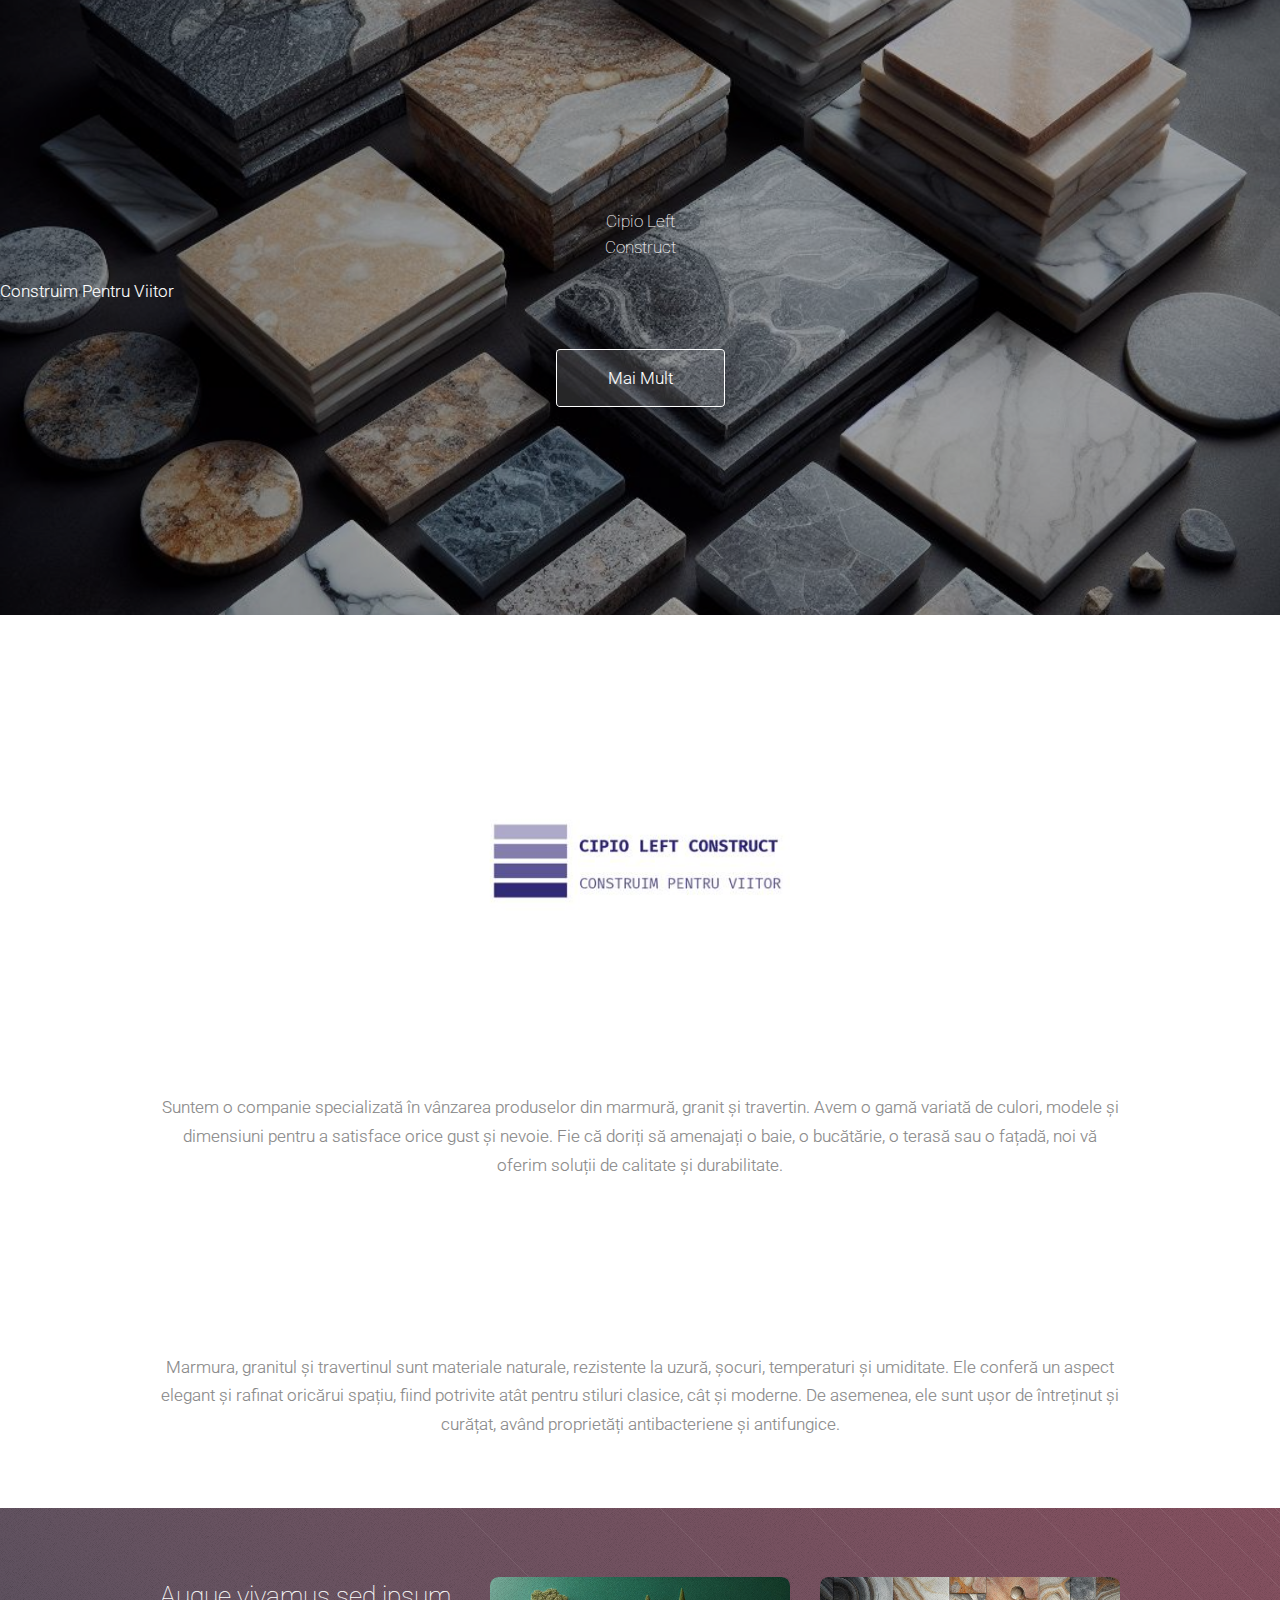
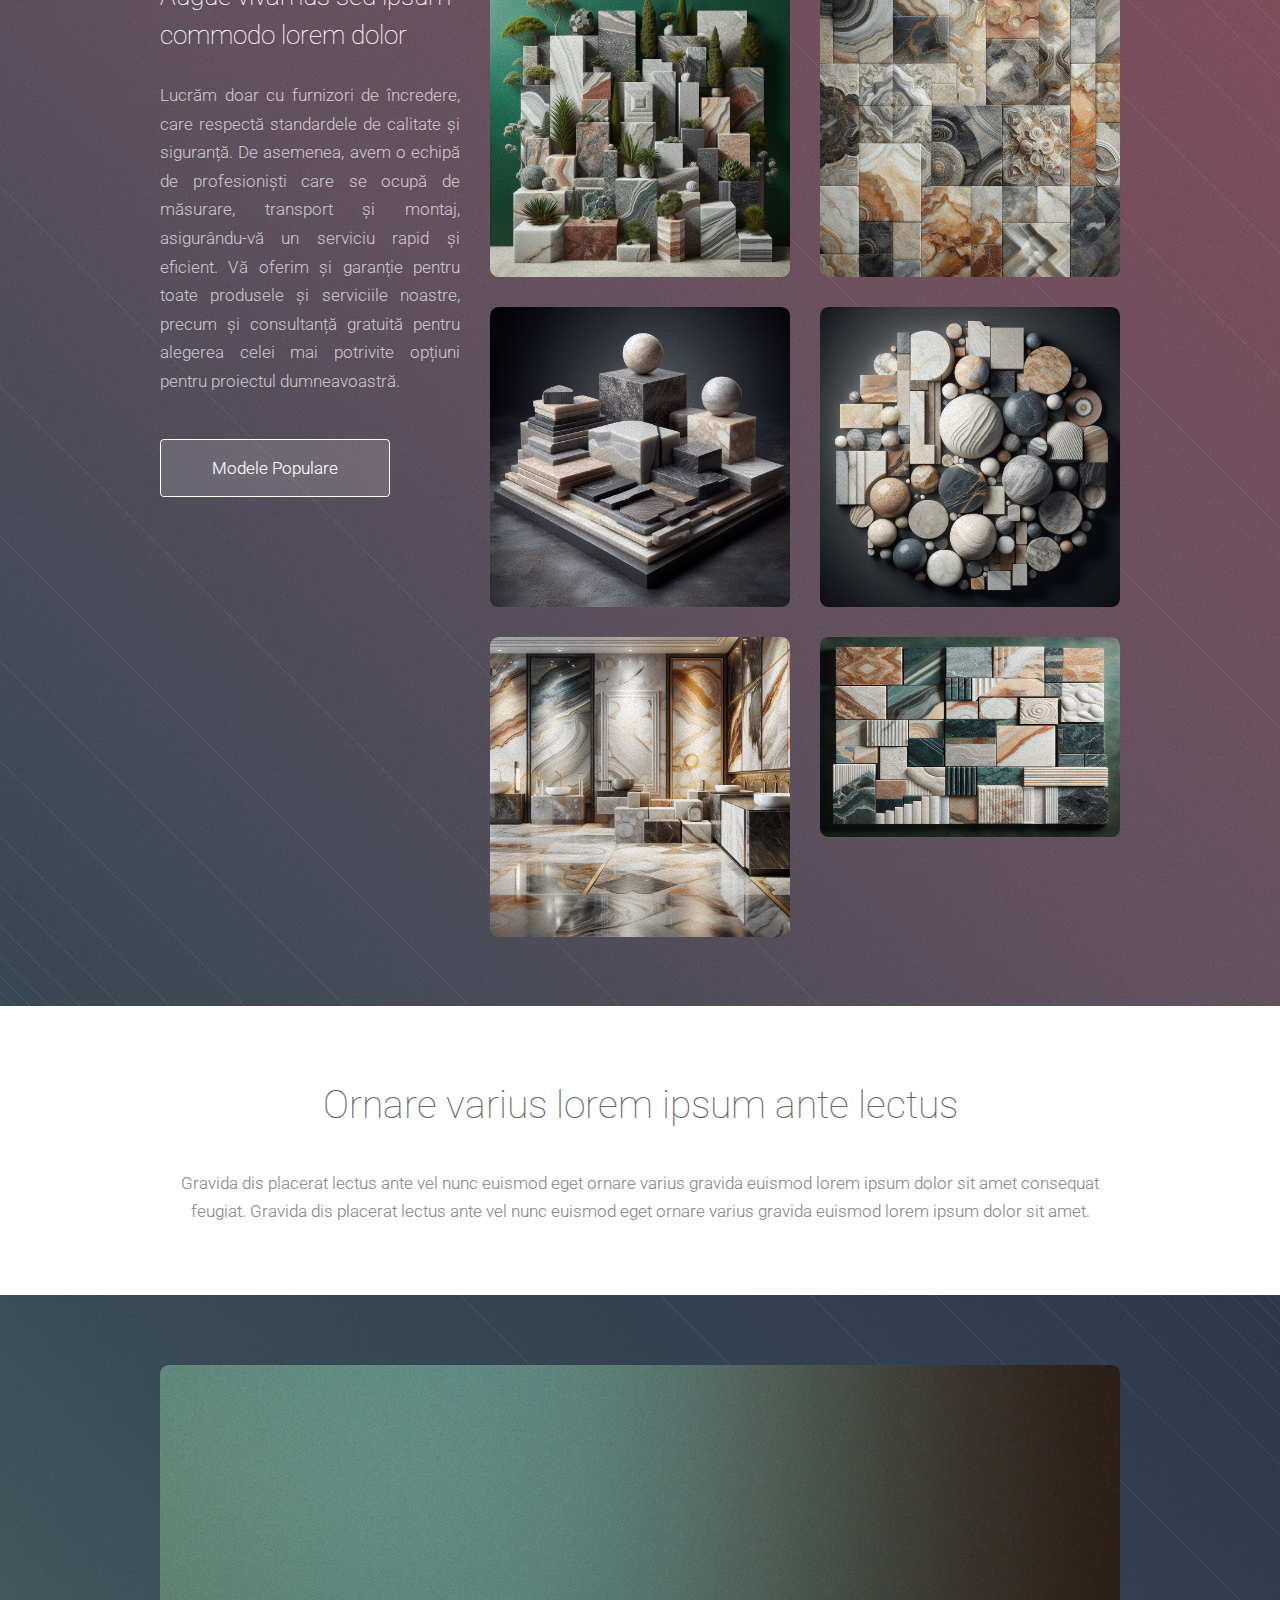
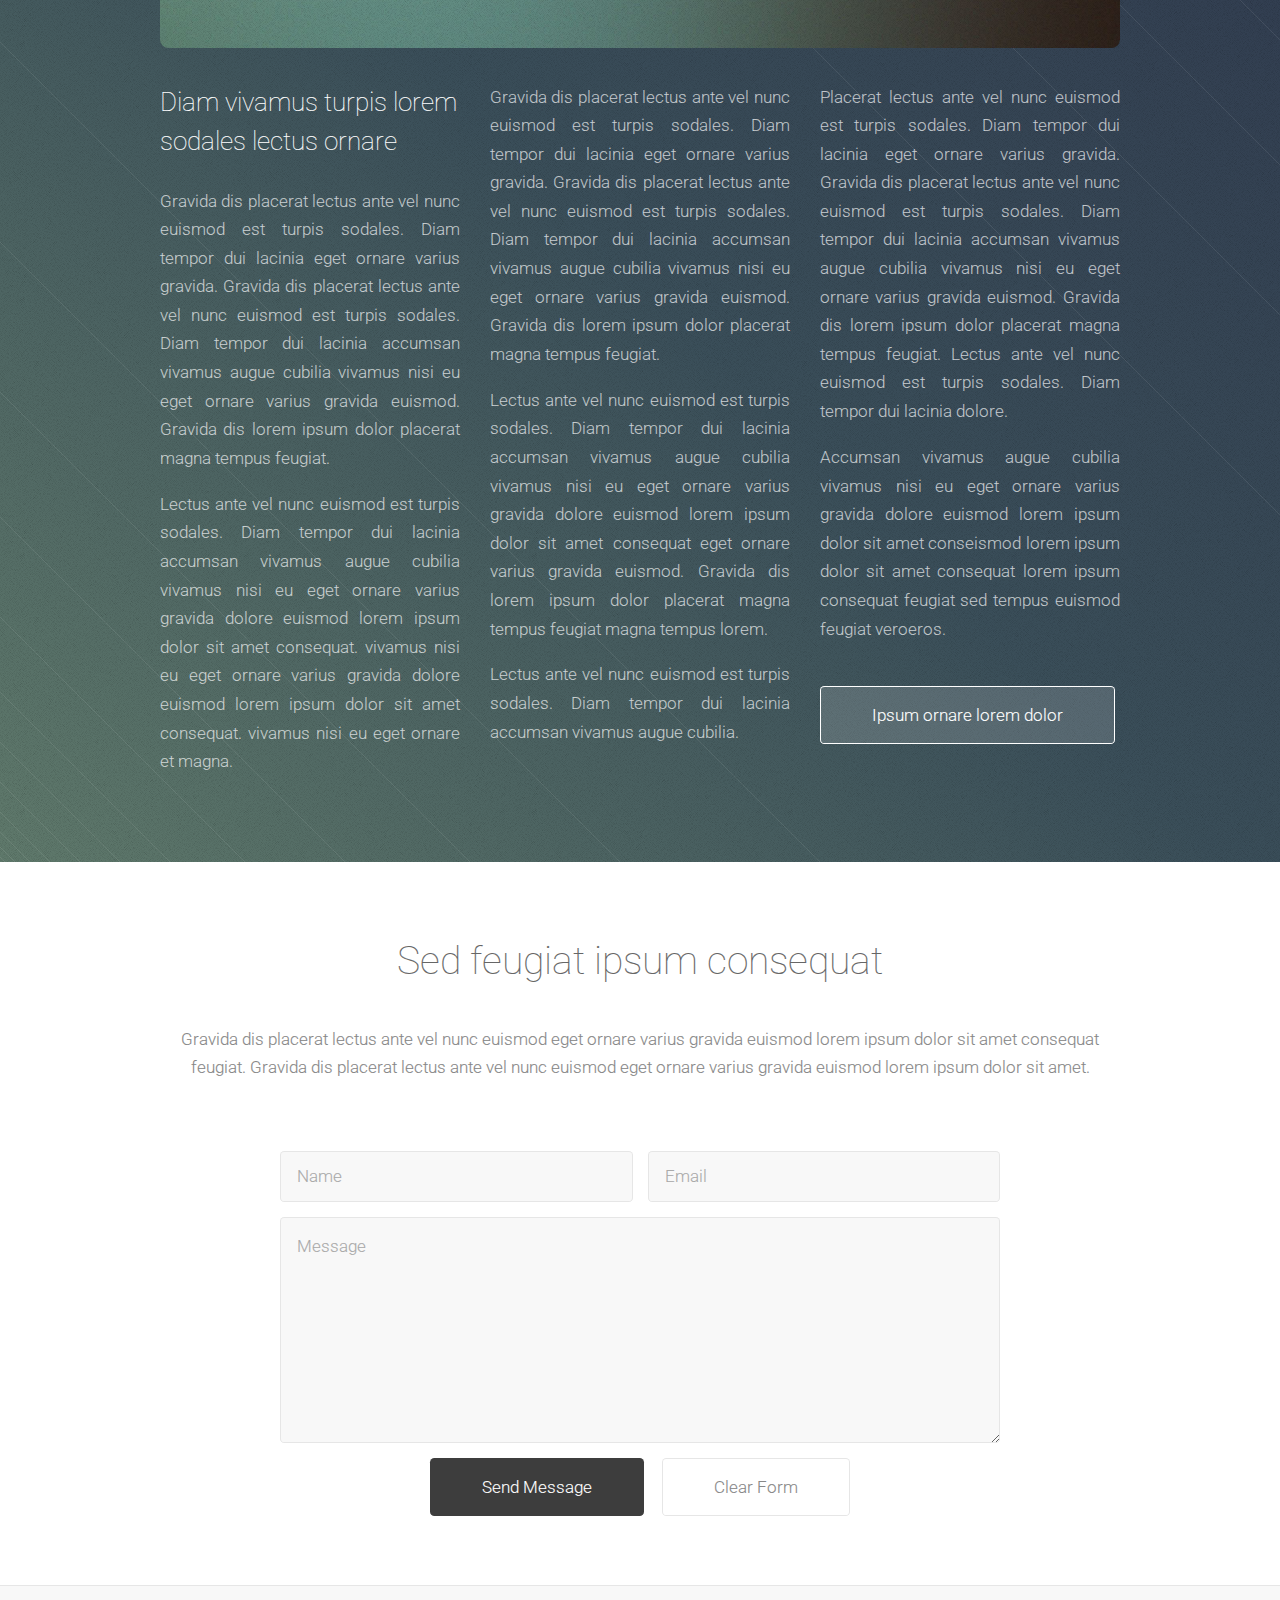
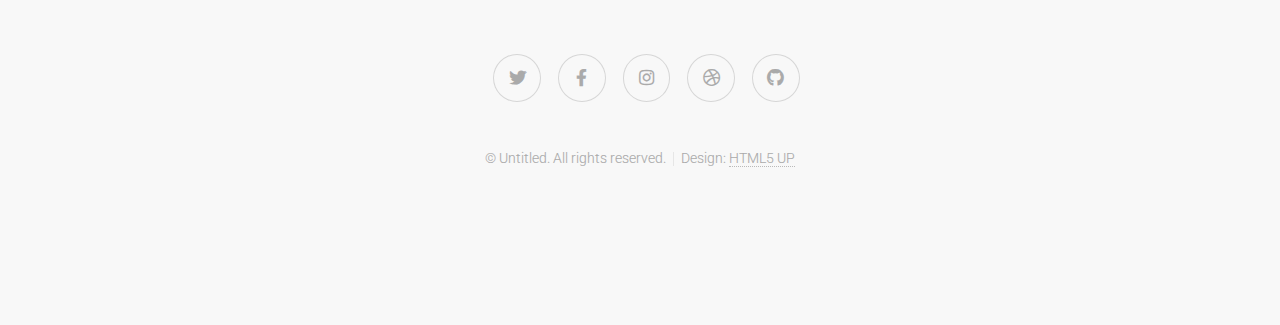
==== commit 081f27ff: "Add files via upload" ====
--- a/index.html
+++ b/index.html
@@ -15,7 +15,7 @@
 
 		<!-- Header -->
 			<section id="header" class="dark">
-				<header>
+				<header1>
 					<h1 class="hero_text">Cipio Left</br>Construct</h1>
 					<p>Construim Pentru Viitor <!-- <a href="http://html5up.net">HTML5 UP</a> -->
 					</p>
@@ -30,7 +30,7 @@
 				<header>
 					<div class="container">
 						<!--<h2>Tessellate is a free responsive site template</h2> -->
-						<img src="/images/WhatsApp Image 2023-11-01 at 20.09.32_ad602ff9.jpg" alt="logo" width="100%" height="100%">
+						<img src="/images/logo123.jpg" alt="logo" width="100%" height="100%">
 						<p>Suntem o companie specializată în vânzarea produselor din marmură, granit și travertin. Avem o gamă variată de culori, modele și dimensiuni pentru a satisface orice gust și nevoie. Fie că doriți să amenajați o baie, o bucătărie, o terasă sau o fațadă, noi vă oferim soluții de calitate și durabilitate.</p>
 					</div>
 				</header>
@@ -112,11 +112,11 @@
 							</div>
 							<div class="col-8 col-12-narrow">
 								<div class="row">
-									<div class="col-6"><a href="#" class="image fit"><img src="/images/_1b9f200a-f76c-4d93-9bfb-0e8d0f2d8e8d.jpeg" alt=""/></a></div>
-									<div class="col-6"><a href="#" class="image fit"><img src="/images/_9a19e906-dcae-4c00-8fb5-93001e8af6f3.jpeg" alt=""/></a></div>
-									<div class="col-6"><a href="#" class="image fit"><img src="/images/_68ccdf4d-d815-464d-bcf2-5ff248ae275b.jpeg" alt=""/></a></div>
-									<div class="col-6"><a href="#" class="image fit"><img src="/images/_aaedf66a-a25f-446d-9547-4ac6cc967fbc.jpeg" alt=""/></a></div>
-									<div class="col-6"><a href="#" class="image fit"><img src="/images/_e6eb6fc2-d92a-43ff-825e-55ff6abc61f0.jpeg" alt=""/></a></div>
+									<div class="col-6"><a href="#" class="image fit"><img src="/images/photo1.jpeg" alt=""/></a></div>
+									<div class="col-6"><a href="#" class="image fit"><img src="/images/photo2.jpeg" alt=""/></a></div>
+									<div class="col-6"><a href="#" class="image fit"><img src="/images/photo3.jpeg" alt=""/></a></div>
+									<div class="col-6"><a href="#" class="image fit"><img src="/images/photo4.jpeg" alt=""/></a></div>
+									<div class="col-6"><a href="#" class="image fit"><img src="/images/photo5.jpeg" alt=""/></a></div>
 									<div class="col-6"><a href="#" class="image fit"><img src="/images/OIG.jpeg" alt="" width="200px" height="200px"/></a></div>
 								</div>
 							</div>
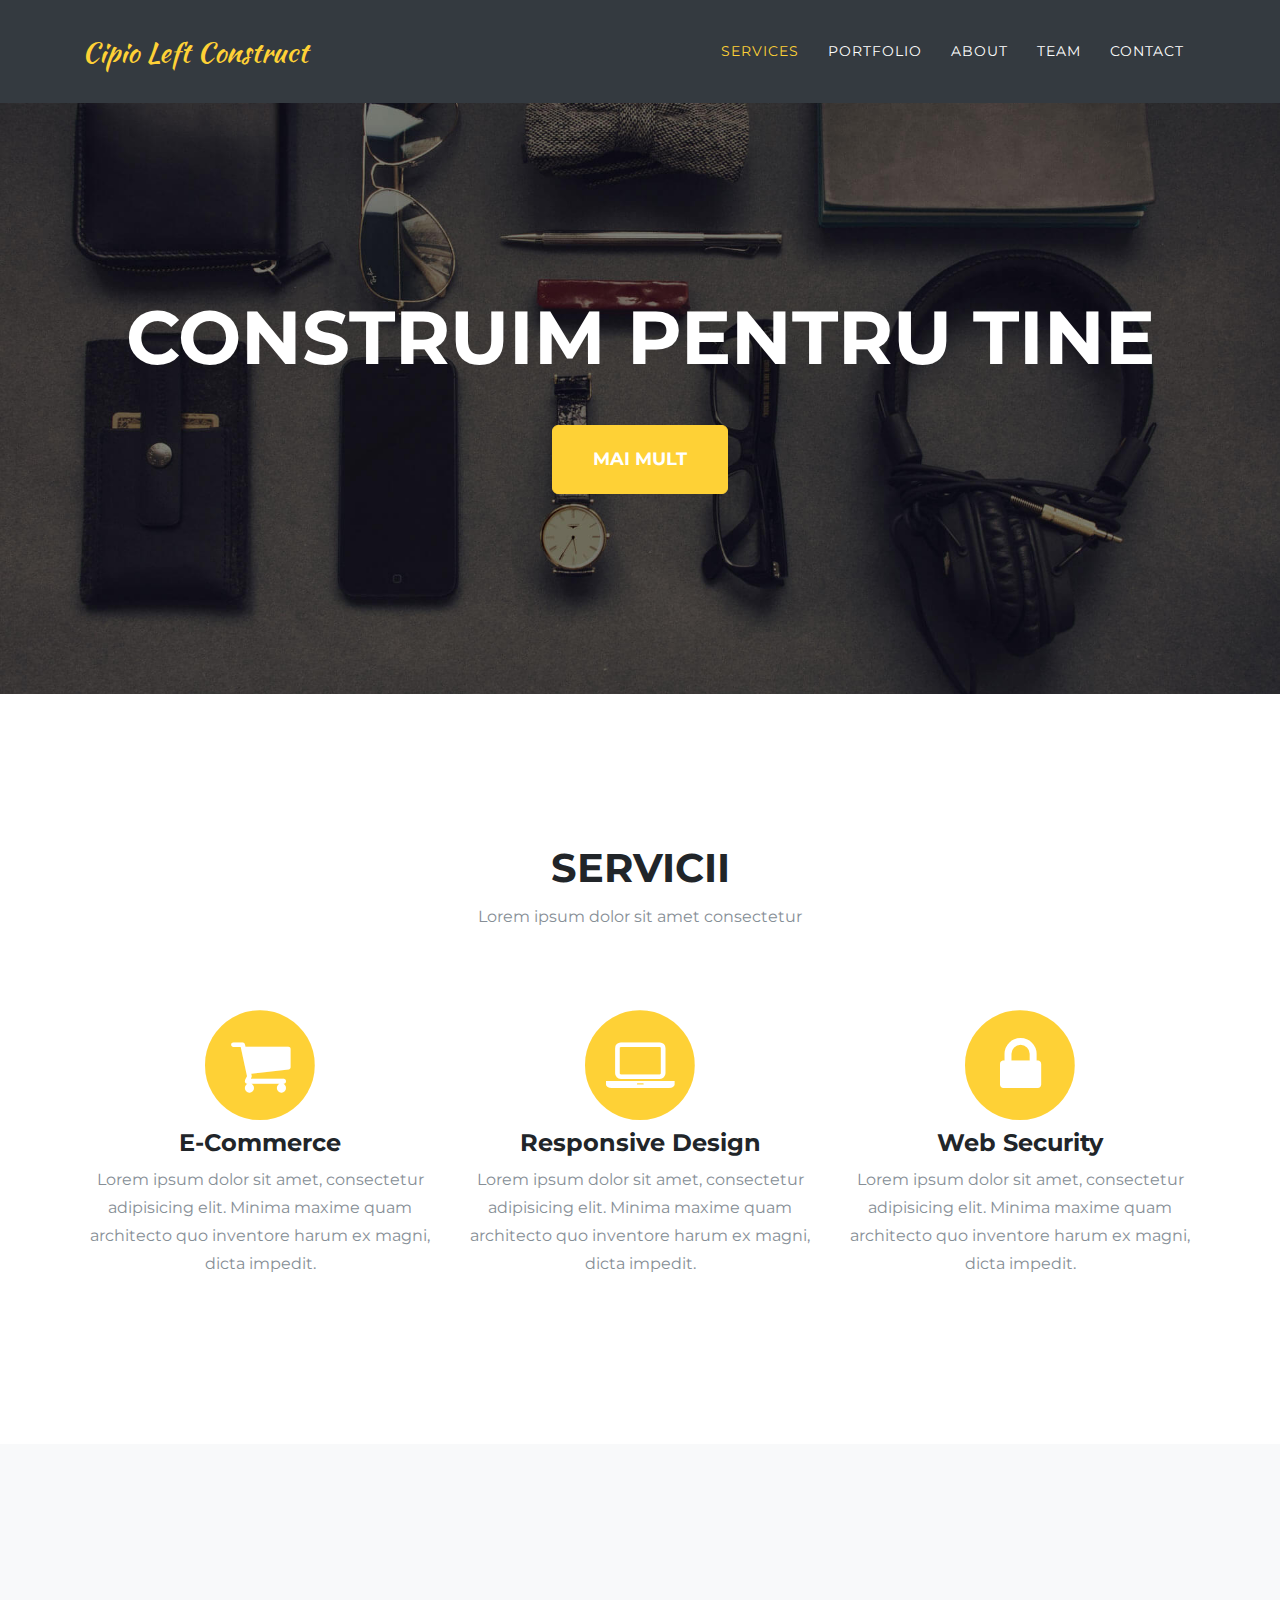
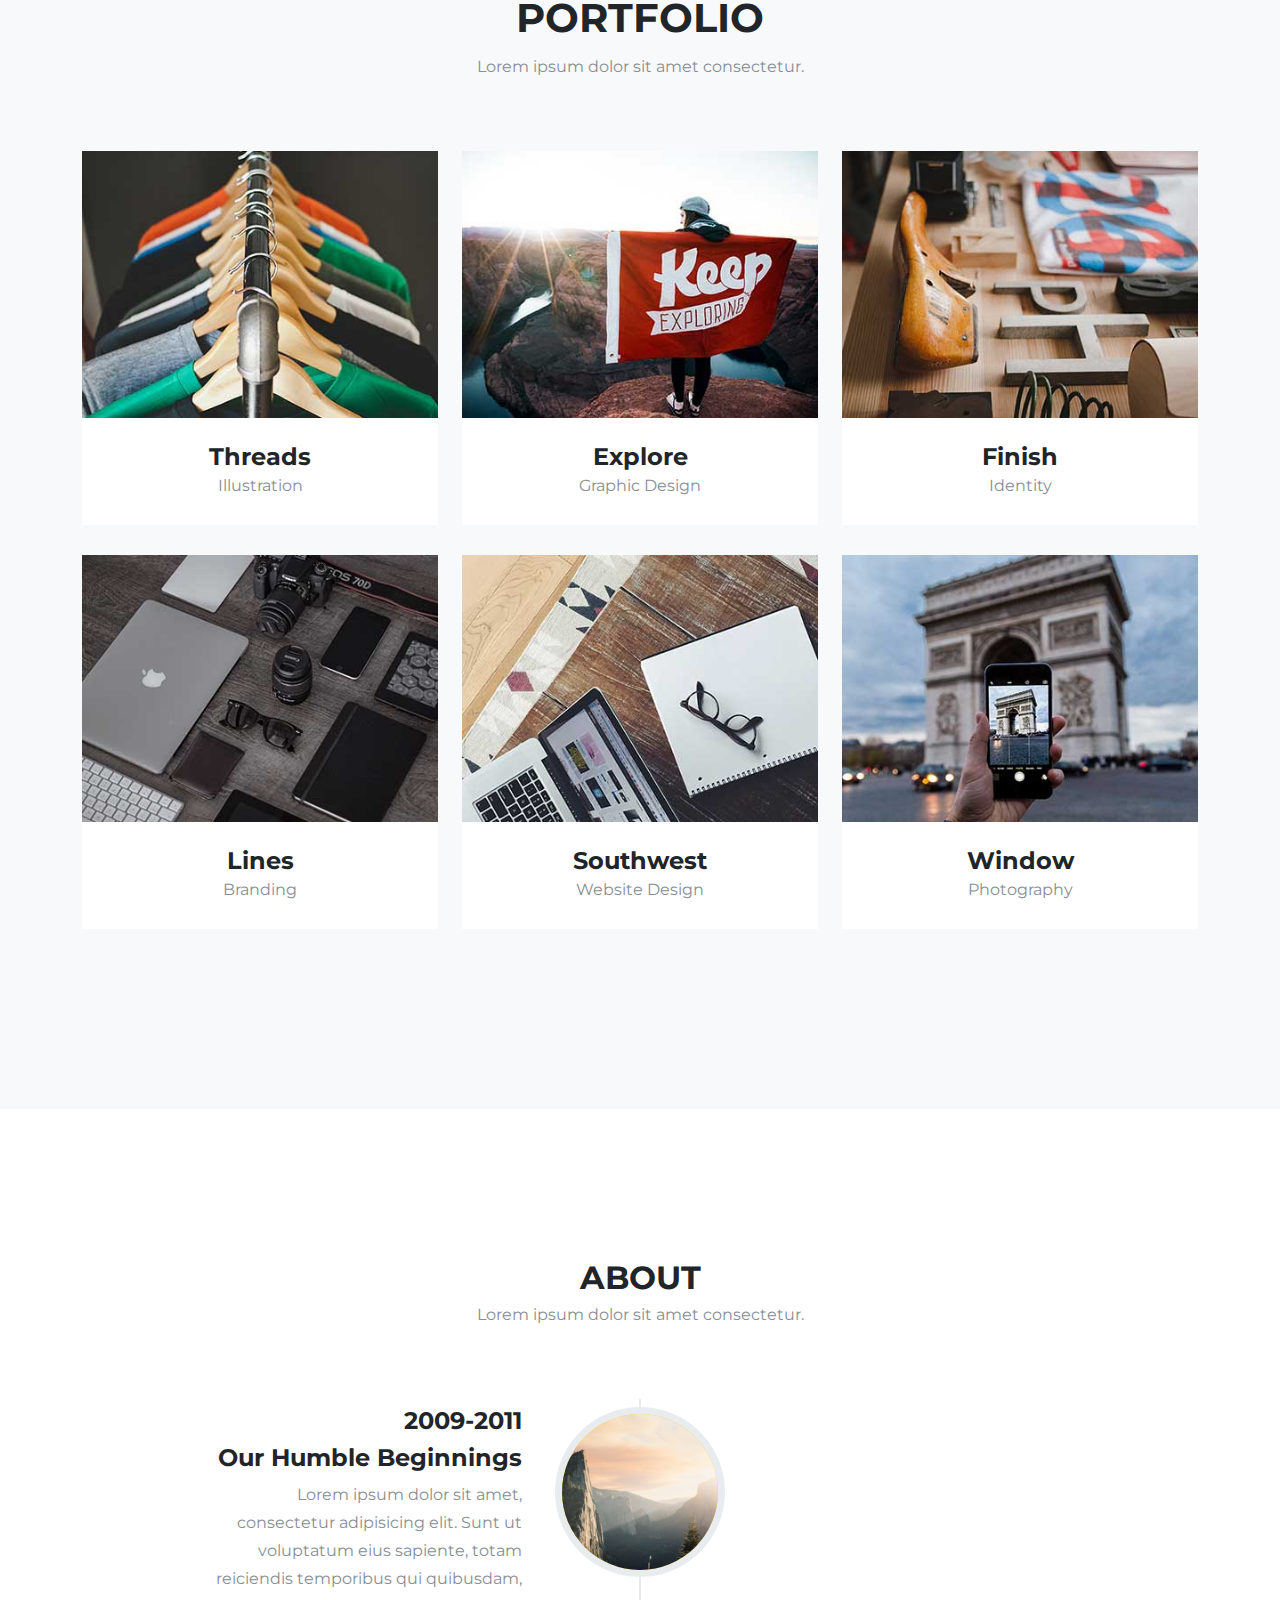
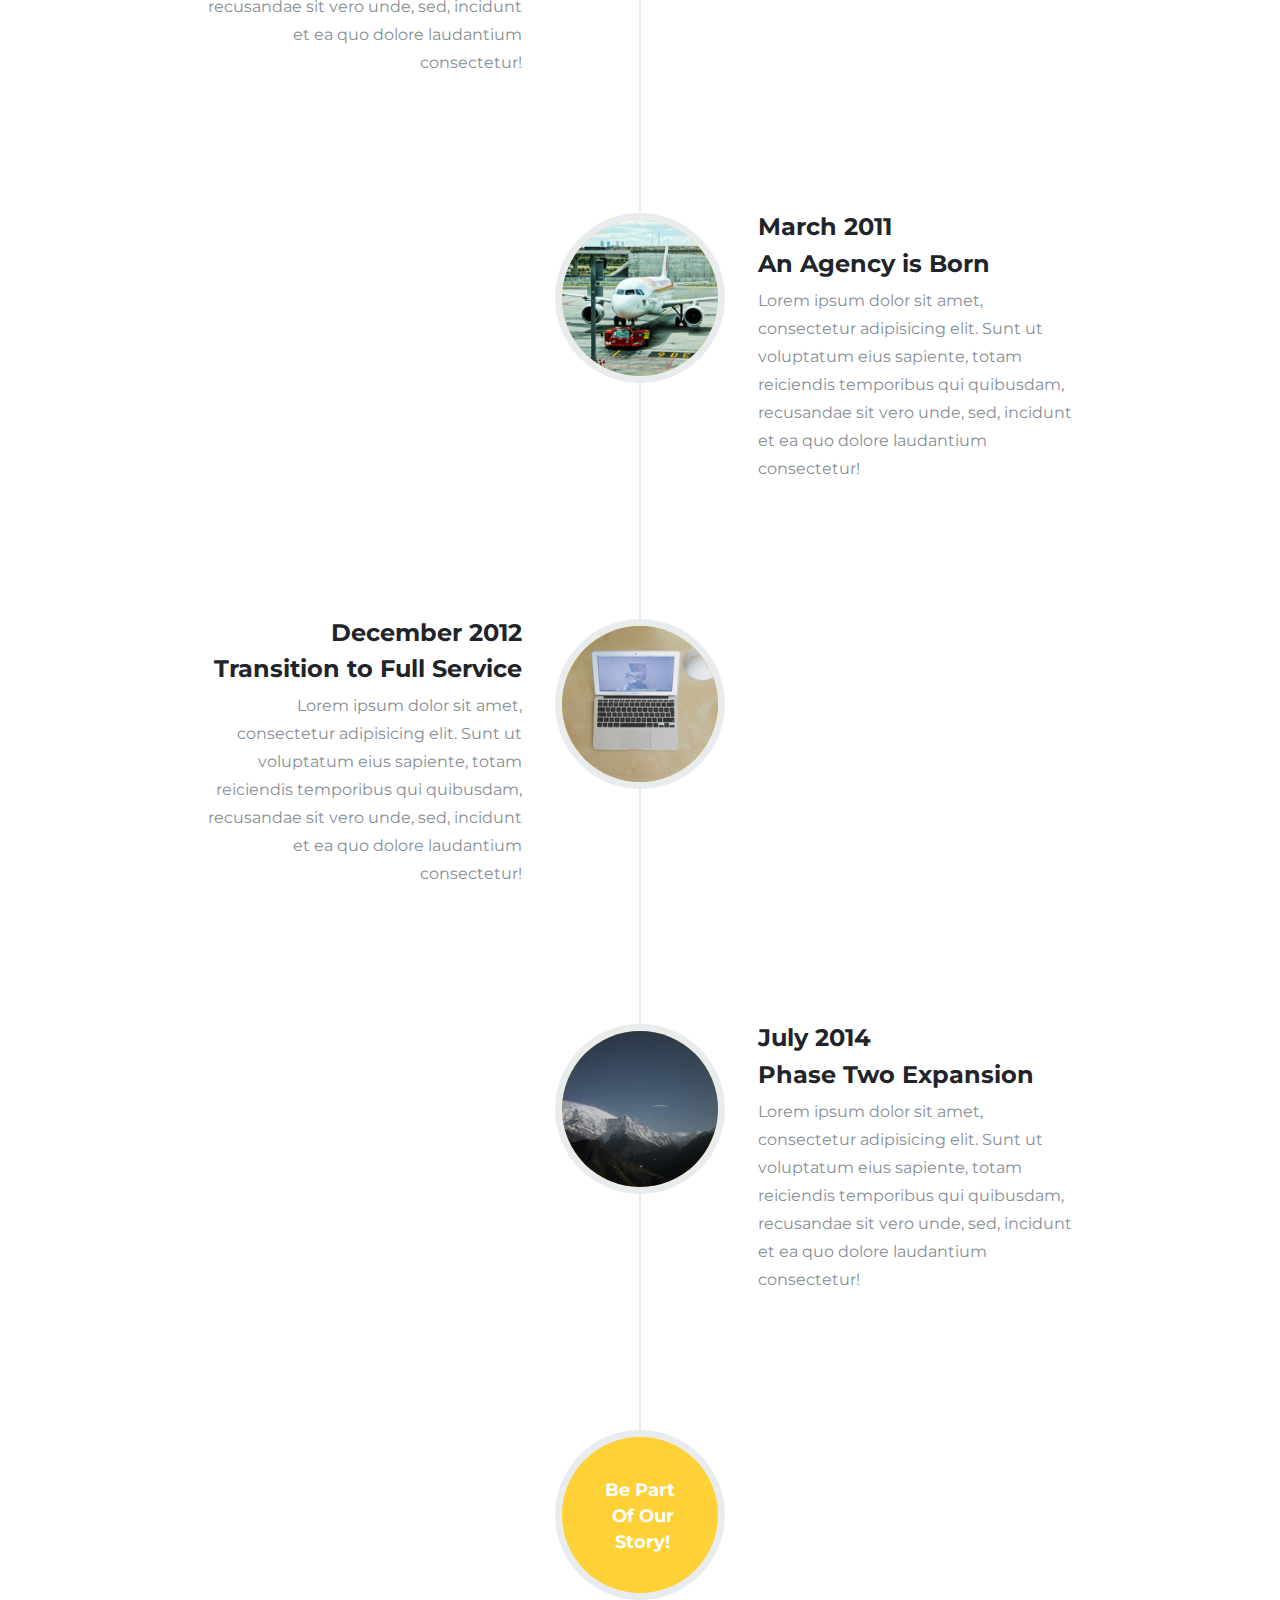
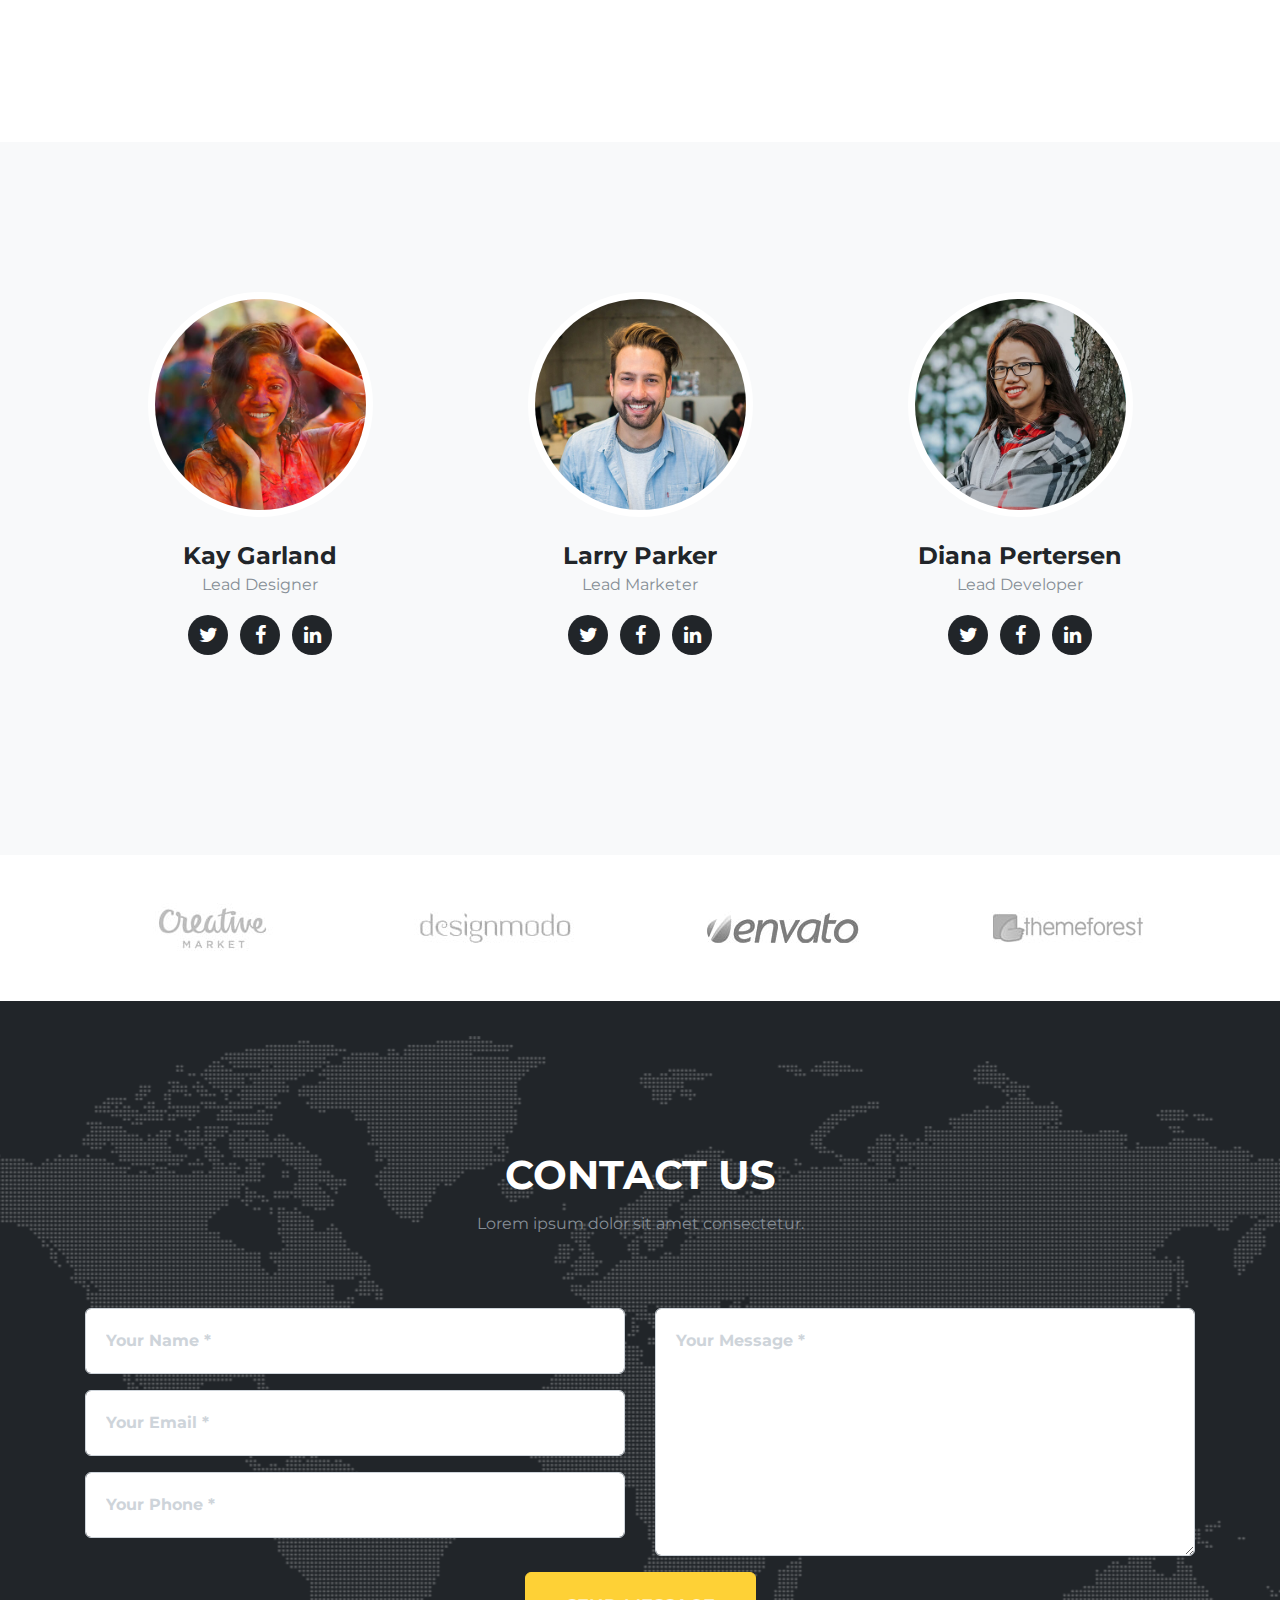
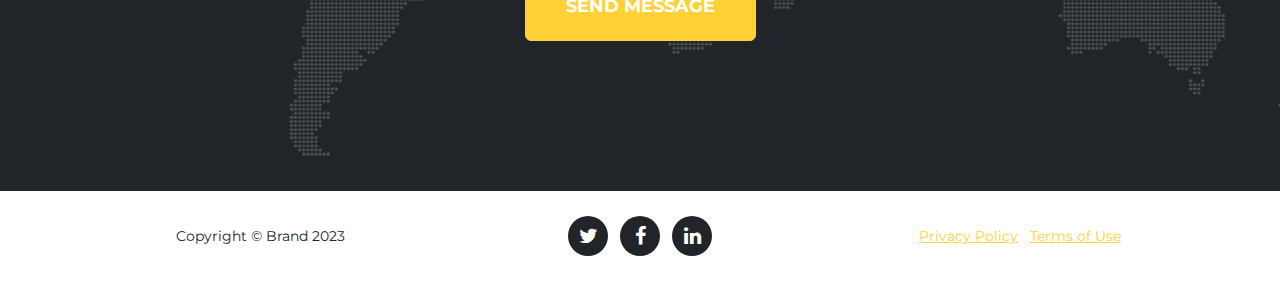
==== commit c3c55c11: "Add files via upload" ====
--- a/index.html
+++ b/index.html
@@ -1,403 +1,435 @@
-<!DOCTYPE HTML>
-<!--
-	Tessellate by HTML5 UP
-	html5up.net | @ajlkn
-	Free for personal and commercial use under the CCA 3.0 license (html5up.net/license)
--->
-<html>
-	<head>
-		<title>Tessellate by HTML5 UP</title>
-		<meta charset="utf-8" />
-		<meta name="viewport" content="width=device-width, initial-scale=1, user-scalable=no" />
-		<link rel="stylesheet" href="assets/css/main.css" />
-	</head>
-	<body class="is-preload">
-
-		<!-- Header -->
-			<section id="header" class="dark">
-				<header1>
-					<h1 class="hero_text">Cipio Left</br>Construct</h1>
-					<p>Construim Pentru Viitor <!-- <a href="http://html5up.net">HTML5 UP</a> -->
-					</p>
-				</header>
-				<footer>
-					<a href="#first" class="button scrolly">Mai Mult</a>
-				</footer>
-			</section>
-
-		<!-- First -->
-			<section id="first" class="main">
-				<header>
-					<div class="container">
-						<!--<h2>Tessellate is a free responsive site template</h2> -->
-						<img src="/images/logo123.jpg" alt="logo" width="100%" height="100%">
-						<p>Suntem o companie specializată în vânzarea produselor din marmură, granit și travertin. Avem o gamă variată de culori, modele și dimensiuni pentru a satisface orice gust și nevoie. Fie că doriți să amenajați o baie, o bucătărie, o terasă sau o fațadă, noi vă oferim soluții de calitate și durabilitate.</p>
-					</div>
-				</header>
-				<!--
-					<div class="content dark style1 featured">
-					<div class="container">
-						<div class="row">
-							<div class="col-4 col-12-narrow">
-								<section>
-									<span class="feature-icon"><span class="icon fa-clock"></span></span>
-									<header>
-										<h3>Gravida</h3>
-									</header>
-									<p>Gravida dis placerat lectus ante vel nunc euismod est turpis sodales.
-									Diam tempor dui lacinia accumsan vivamus. Gravida dis placerat lectus
-									ante vel nunc euismod est turpis sodales. Diam tempor dui lacinia
-									accumsan vivamus.</p>
-								</section>
-							</div>
-							<div class="col-4 col-12-narrow">
-								<section>
-									<span class="feature-icon"><span class="icon solid fa-bolt"></span></span>
-									<header>
-										<h3>Vivamus</h3>
-									</header>
-									<p>Gravida dis placerat lectus ante vel nunc euismod est turpis sodales.
-									Diam tempor dui lacinia accumsan vivamus. Gravida dis placerat lectus
-									ante vel nunc euismod est turpis sodales. Diam tempor dui lacinia
-									accumsan vivamus.</p>
-								</section>
-							</div>
-							<div class="col-4 col-12-narrow">
-								<section>
-									<span class="feature-icon"><span class="icon solid fa-cloud"></span></span>
-									<header>
-										<h3>Accumsan</h3>
-									</header>
-									<p>Gravida dis placerat lectus ante vel nunc euismod est turpis sodales.
-									Diam tempor dui lacinia accumsan vivamus. Gravida dis placerat lectus
-									ante vel nunc euismod est turpis sodales. Diam tempor dui lacinia
-									accumsan vivamus.</p>
-								</section>
-							</div>
-							<div class="col-12">
-								<footer>
-									<a href="#second" class="button scrolly">Gravida tempor lacinia</a>
-								</footer>
-							</div>
-						</div>
-					</div>
-				</div> 
-			-->
-
-					<!-- Aici vin poze sau slideshow ceva -->
-
-			</section>
-
-		<!-- Second -->
-			<section id="second" class="main">
-				<header>
-					<div class="container">
-						<!--						<h2>Euismod sed feugiat lorem tempus magna</h2>-->
-						<p>Marmura, granitul și travertinul sunt materiale naturale, rezistente la uzură, șocuri, temperaturi și umiditate. Ele conferă un aspect elegant și rafinat oricărui spațiu, fiind potrivite atât pentru stiluri clasice, cât și moderne. De asemenea, ele sunt ușor de întreținut și curățat, având proprietăți antibacteriene și antifungice.
-						</p>
-					</div>
-				</header>
-				<div class="content dark style2">
-					<div class="container">
-						<div class="row">
-							<div class="col-4 col-12-narrow">
-								<section>
-									<h3>Augue vivamus sed ipsum commodo lorem dolor</h3>
-									<p>Lucrăm doar cu furnizori de încredere, care respectă standardele de calitate și siguranță. De asemenea, avem o echipă de profesioniști care se ocupă de măsurare, transport și montaj, asigurându-vă un serviciu rapid și eficient. Vă oferim și garanție pentru toate produsele și serviciile noastre, precum și consultanță gratuită pentru alegerea celei mai potrivite opțiuni pentru proiectul dumneavoastră.
-									</p>
-									<footer>
-										<a href="#third" class="button scrolly">Modele Populare</a>
-									</footer>
-								</section>
-							</div>
-							<div class="col-8 col-12-narrow">
-								<div class="row">
-									<div class="col-6"><a href="#" class="image fit"><img src="/images/photo1.jpeg" alt=""/></a></div>
-									<div class="col-6"><a href="#" class="image fit"><img src="/images/photo2.jpeg" alt=""/></a></div>
-									<div class="col-6"><a href="#" class="image fit"><img src="/images/photo3.jpeg" alt=""/></a></div>
-									<div class="col-6"><a href="#" class="image fit"><img src="/images/photo4.jpeg" alt=""/></a></div>
-									<div class="col-6"><a href="#" class="image fit"><img src="/images/photo5.jpeg" alt=""/></a></div>
-									<div class="col-6"><a href="#" class="image fit"><img src="/images/OIG.jpeg" alt="" width="200px" height="200px"/></a></div>
-								</div>
-							</div>
-						</div>
-					</div>
-				</div>
-			</section>
-
-		<!-- Third -->
-			<section id="third" class="main">
-				<header>
-					<div class="container">
-						<h2>Ornare varius lorem ipsum ante lectus</h2>
-						<p>Gravida dis placerat lectus ante vel nunc euismod eget ornare varius gravida euismod lorem ipsum dolor sit amet consequat<br />
-						feugiat. Gravida dis placerat lectus ante vel nunc euismod eget ornare varius gravida euismod lorem ipsum dolor sit amet.</p>
-					</div>
-				</header>
-				<div class="content dark style3">
-					<div class="container">
-						<span class="image featured"><img src="images/pic07.jpg" alt="" /></span>
-						<div class="row">
-							<div class="col-4 col-12-narrow">
-								<h3>Diam vivamus turpis lorem sodales lectus ornare</h3>
-								<p>Gravida dis placerat lectus ante vel nunc euismod est turpis sodales. Diam
-								tempor dui lacinia eget ornare varius gravida. Gravida dis placerat lectus ante
-								vel nunc euismod est turpis sodales. Diam tempor dui lacinia accumsan vivamus
-								augue cubilia vivamus nisi eu eget ornare varius gravida euismod.  Gravida dis
-								lorem ipsum dolor placerat magna tempus feugiat.</p>
-								<p>Lectus ante vel nunc euismod est turpis sodales. Diam tempor dui lacinia
-								accumsan vivamus augue cubilia vivamus nisi eu eget ornare varius gravida dolore
-								euismod lorem ipsum dolor sit amet consequat. vivamus nisi eu eget ornare varius
-								gravida dolore euismod lorem ipsum dolor sit amet consequat. vivamus nisi eu
-								eget ornare et magna.</p>
-							</div>
-							<div class="col-4 col-12-narrow">
-								<p>Gravida dis placerat lectus ante vel nunc euismod est turpis sodales. Diam
-								tempor dui lacinia eget ornare varius gravida. Gravida dis placerat lectus ante
-								vel nunc euismod est turpis sodales. Diam tempor dui lacinia accumsan vivamus
-								augue cubilia vivamus nisi eu eget ornare varius gravida euismod.  Gravida dis
-								lorem ipsum dolor placerat magna tempus feugiat.</p>
-								<p>Lectus ante vel nunc euismod est turpis sodales. Diam tempor dui lacinia
-								accumsan vivamus augue cubilia vivamus nisi eu eget ornare varius gravida dolore
-								euismod lorem ipsum dolor sit amet consequat eget ornare varius gravida euismod.
-								Gravida dis lorem ipsum dolor placerat magna tempus feugiat magna tempus lorem.</p>
-								<p>Lectus ante vel nunc euismod est turpis sodales. Diam tempor dui lacinia
-								accumsan vivamus augue cubilia.</p>
-							</div>
-							<div class="col-4 col-12-narrow">
-								<p>Placerat lectus ante vel nunc euismod est turpis sodales. Diam tempor dui
-								lacinia eget ornare varius gravida. Gravida dis placerat lectus ante vel nunc
-								euismod est turpis sodales. Diam tempor dui lacinia accumsan vivamus augue
-								cubilia vivamus nisi eu eget ornare varius gravida euismod.  Gravida dis
-								lorem ipsum dolor placerat magna tempus feugiat. Lectus ante vel nunc euismod
-								est turpis sodales. Diam tempor dui lacinia dolore.</p>
-								<p>Accumsan vivamus augue cubilia vivamus nisi eu eget ornare varius gravida
-								dolore euismod lorem ipsum dolor sit amet conseismod lorem ipsum dolor sit amet
-								consequat lorem ipsum consequat feugiat sed tempus euismod feugiat veroeros.</p>
-								<footer>
-									<a href="#fourth" class="button scrolly">Ipsum ornare lorem dolor</a>
-								</footer>
-							</div>
-						</div>
-					</div>
-				</div>
-			</section>
-
-		<!-- Basic Elements -->
-		<!--
-			<section class="main">
-				<header>
-					<div class="container">
-						<h2>A Whole Lotta Elements</h2>
-						<p>General purpose elements for every general purpose. Or something like that.</p>
-					</div>
-				</header>
-				<div class="content style1 dark">
-					<div class="container">
-						<section>
-							<header>
-								<h3>Paragraph</h3>
-								<p>This is a byline</p>
-							</header>
-							<p>Phasellus nisl nisl, varius id <sup>porttitor sed pellentesque</sup> ac orci. Pellentesque
-							habitant <strong>strong</strong> tristique <b>bold</b> et netus <i>italic</i> malesuada <em>emphasized</em> ac turpis egestas. Morbi
-							leo suscipit ut. Praesent <sub>id turpis vitae</sub> turpis pretium ultricies. Vestibulum sit
-							amet risus elit.</p>
-						</section>
-						<section>
-							<header>
-								<h3>Blockquote</h3>
-							</header>
-							<blockquote>Fringilla nisl. Donec accumsan interdum nisi, quis tincidunt felis sagittis eget.
-							tempus euismod. Vestibulum ante ipsum primis in faucibus. Cras sit amet urna eros, id egestas
-							tempus ante ipsum primis in faucibus orci luctus et ultrices.</blockquote>
-						</section>
-						<section>
-							<header>
-								<h3>Divider</h3>
-							</header>
-							<p>Donec consectetur <a href="#">vestibulum dolor et pulvinar</a>. Etiam vel felis enim, at viverra
-							ligula. Ut porttitor sagittis lorem, quis eleifend nisi ornare vel. Praesent nec orci
-							facilisis leo magna. Cras sit amet urna eros, id egestas urna. Quisque aliquam
-							tempus euismod. Vestibulum ante ipsum primis in faucibus orci luctus et ultrices
-							posuere cubilia.</p>
-							<hr />
-							<p>Donec consectetur vestibulum dolor et pulvinar. Etiam vel felis enim, at viverra
-							ligula. Ut porttitor sagittis lorem, quis eleifend nisi ornare vel. Praesent nec orci
-							facilisis leo magna. Cras sit amet urna eros, id egestas urna. Quisque aliquam
-							tempus euismod. Vestibulum ante ipsum primis in faucibus orci luctus et ultrices
-							posuere cubilia.</p>
-						</section>
-						<section>
-							<header>
-								<h3>Unordered List</h3>
-							</header>
-							<ul class="default">
-								<li>Donec consectetur vestibulum dolor et vel felis enim at viverra ligula. Ut porttitor sagittis lorem.</li>
-								<li>Donec consectetur vestibulum dolor et vel felis enim at viverra ligula. Ut porttitor sagittis lorem.</li>
-								<li>Donec consectetur vestibulum dolor et vel felis enim at viverra ligula. Ut porttitor sagittis lorem.</li>
-								<li>Donec consectetur vestibulum dolor et vel felis enim at viverra ligula. Ut porttitor sagittis lorem.</li>
-							</ul>
-						</section>
-						<section>
-							<header>
-								<h3>Ordered List</h3>
-							</header>
-							<ol class="default">
-								<li>Donec consectetur vestibulum dolor et vel felis enim at viverra ligula. Ut porttitor sagittis lorem.</li>
-								<li>Donec consectetur vestibulum dolor et vel felis enim at viverra ligula. Ut porttitor sagittis lorem.</li>
-								<li>Donec consectetur vestibulum dolor et vel felis enim at viverra ligula. Ut porttitor sagittis lorem.</li>
-								<li>Donec consectetur vestibulum dolor et vel felis enim at viverra ligula. Ut porttitor sagittis lorem.</li>
-							</ol>
-						</section>
-						<section>
-							<header>
-								<h3>Table</h3>
-							</header>
-							<div class="table-wrapper">
-								<table class="default">
-									<thead>
-										<tr>
-											<th>ID</th>
-											<th>Name</th>
-											<th>Description</th>
-											<th>Price</th>
-										</tr>
-									</thead>
-									<tbody>
-										<tr>
-											<td>00001</td>
-											<td>Lorem ipsum dolor</td>
-											<td>Ut porttitor sagittis lorem quis nisi ornare.</td>
-											<td>29.99</td>
-										</tr>
-										<tr>
-											<td>00002</td>
-											<td>Sit amet nullam</td>
-											<td>Ut porttitor sagittis lorem quis nisi ornare.</td>
-											<td>19.99</td>
-										</tr>
-										<tr>
-											<td>00003</td>
-											<td>Feugiat felis viverra</td>
-											<td>Ut porttitor sagittis lorem quis nisi ornare.</td>
-											<td>29.99</td>
-										</tr>
-										<tr>
-											<td>00004</td>
-											<td>Sagittis enim felis</td>
-											<td>Ut porttitor sagittis lorem quis nisi ornare.</td>
-											<td>19.99</td>
-										</tr>
-										<tr>
-											<td>00005</td>
-											<td>Nullam sed vestibulum</td>
-											<td>Ut porttitor sagittis lorem quis nisi ornare.</td>
-											<td>19.99</td>
-										</tr>
-									</tbody>
-									<tfoot>
-										<tr>
-											<td colspan="3"></td>
-											<td>100.00</td>
-										</tr>
-									</tfoot>
-								</table>
-							</div>
-						</section>
-						<section>
-							<header>
-								<h3>Form</h3>
-							</header>
-							<form method="post" action="#">
-								<div class="row gtr-50">
-									<div class="col-6 col-12-narrow">
-										<input type="text" name="name" id="name" value="" placeholder="John Doe" />
-									</div>
-									<div class="col-6 col-12-narrow">
-										<input type="text" name="email" id="email" value="" placeholder="johndoe@domain.tld" />
-									</div>
-									<div class="col-12">
-										<div class="select" tabindex="-1">
-											<select name="department" id="department">
-												<option value="">Choose a department</option>
-												<option value="1">Manufacturing</option>
-												<option value="2">Administration</option>
-												<option value="3">Support</option>
-											</select>
-										</div>
-									</div>
-									<div class="col-12">
-										<input type="text" name="subject" id="subject" value="" placeholder="Enter your subject" />
-									</div>
-									<div class="col-12">
-										<textarea name="message" id="message" placeholder="Enter your message"></textarea>
-									</div>
-									<div class="col-12">
-										<ul class="actions">
-											<li><input type="submit" class="button" value="Send Message" /></li>
-											<li><input type="reset" class="button alt" value="Clear Form" /></li>
-										</ul>
-									</div>
-								</div>
-							</form>
-						</section>
-					</div>
-				</div>
-			</section>
-		-->
-
-		<!-- Fourth -->
-			<section id="fourth" class="main">
-				<header>
-					<div class="container">
-						<h2>Sed feugiat ipsum consequat</h2>
-						<p>Gravida dis placerat lectus ante vel nunc euismod eget ornare varius gravida euismod lorem ipsum dolor sit amet consequat<br />
-						feugiat. Gravida dis placerat lectus ante vel nunc euismod eget ornare varius gravida euismod lorem ipsum dolor sit amet.</p>
-					</div>
-				</header>
-				<div class="content style4 featured">
-					<div class="container medium">
-						<form method="post" action="#">
-							<div class="row gtr-50">
-								<div class="col-6 col-12-mobile"><input type="text" placeholder="Name" /></div>
-								<div class="col-6 col-12-mobile"><input type="text" placeholder="Email" /></div>
-								<div class="col-12"><textarea name="message" placeholder="Message"></textarea></div>
-								<div class="col-12">
-									<ul class="actions special">
-										<li><input type="submit" class="button" value="Send Message" /></li>
-										<li><input type="reset" class="button alt" value="Clear Form" /></li>
-									</ul>
-								</div>
-							</div>
-						</form>
-					</div>
-				</div>
-			</section>
-
-		<!-- Footer -->
-			<section id="footer">
-				<ul class="icons">
-					<li><a href="#" class="icon brands fa-twitter"><span class="label">Twitter</span></a></li>
-					<li><a href="#" class="icon brands fa-facebook-f"><span class="label">Facebook</span></a></li>
-					<li><a href="#" class="icon brands fa-instagram"><span class="label">Instagram</span></a></li>
-					<li><a href="#" class="icon brands fa-dribbble"><span class="label">Dribbble</span></a></li>
-					<li><a href="#" class="icon brands fa-github"><span class="label">GitHub</span></a></li>
-				</ul>
-				<div class="copyright">
-					<ul class="menu">
-						<li>&copy; Untitled. All rights reserved.</li><li>Design: <a href="http://html5up.net">HTML5 UP</a></li>
-					</ul>
-				</div>
-			</section>
-
-		<!-- Scripts -->
-			<script src="assets/js/jquery.min.js"></script>
-			<script src="assets/js/jquery.scrolly.min.js"></script>
-			<script src="assets/js/browser.min.js"></script>
-			<script src="assets/js/breakpoints.min.js"></script>
-			<script src="assets/js/util.js"></script>
-			<script src="assets/js/main.js"></script>
-
-	</body>
+<!DOCTYPE html>
+<html>
+
+<head>
+    <meta charset="utf-8">
+    <meta name="viewport" content="width=device-width, initial-scale=1.0, shrink-to-fit=no">
+    <title>Home - Brand</title>
+    <link rel="stylesheet" href="assets/bootstrap/css/bootstrap.min.css">
+    <link rel="stylesheet" href="https://fonts.googleapis.com/css?family=Montserrat:400,700&amp;display=swap">
+    <link rel="stylesheet" href="https://fonts.googleapis.com/css?family=Kaushan+Script&amp;display=swap">
+    <link rel="stylesheet" href="assets/fonts/font-awesome.min.css">
+</head>
+
+<body id="page-top" data-bs-spy="scroll" data-bs-target="#mainNav" data-bs-offset="54">
+    <nav class="navbar navbar-dark navbar-expand-lg fixed-top bg-dark" id="mainNav">
+        <div class="container"><a class="navbar-brand" href="#page-top">Cipio Left Construct</a><button data-bs-toggle="collapse" data-bs-target="#navbarResponsive" class="navbar-toggler navbar-toggler-right" type="button" aria-controls="navbarResponsive" aria-expanded="false" aria-label="Toggle navigation"><i class="fa fa-bars"></i></button>
+            <div class="collapse navbar-collapse" id="navbarResponsive">
+                <ul class="navbar-nav ms-auto text-uppercase">
+                    <li class="nav-item"><a class="nav-link" href="#services">Services</a></li>
+                    <li class="nav-item"><a class="nav-link" href="#portfolio">Portfolio</a></li>
+                    <li class="nav-item"><a class="nav-link" href="#about">About</a></li>
+                    <li class="nav-item"><a class="nav-link" href="#team">Team</a></li>
+                    <li class="nav-item"><a class="nav-link" href="#contact">Contact</a></li>
+                </ul>
+            </div>
+        </div>
+    </nav>
+    <header class="masthead" style="background-image:url('assets/img/header-bg1.jpg');">
+        <div class="container">
+            <div class="intro-text">
+                <div class="intro-heading text-uppercase"><span>Construim pentru tine</span></div><a class="btn btn-primary btn-xl text-uppercase" role="button" href="#services">mai mult</a>
+            </div>
+        </div>
+    </header>
+    <section id="services">
+        <div class="container">
+            <div class="row">
+                <div class="col-lg-12 text-center">
+                    <h2 class="text-uppercase section-heading">servicii</h2>
+                    <h3 class="text-muted section-subheading">Lorem ipsum dolor sit amet consectetur</h3>
+                </div>
+            </div>
+            <div class="row text-center">
+                <div class="col-md-4"><span class="fa-stack fa-4x"><i class="fa fa-circle fa-stack-2x text-primary"></i><i class="fa fa-shopping-cart fa-stack-1x fa-inverse"></i></span>
+                    <h4 class="section-heading">E-Commerce</h4>
+                    <p class="text-muted">Lorem ipsum dolor sit amet, consectetur adipisicing elit. Minima maxime quam architecto quo inventore harum ex magni, dicta impedit.</p>
+                </div>
+                <div class="col-md-4"><span class="fa-stack fa-4x"><i class="fa fa-circle fa-stack-2x text-primary"></i><i class="fa fa-laptop fa-stack-1x fa-inverse"></i></span>
+                    <h4 class="section-heading">Responsive Design</h4>
+                    <p class="text-muted">Lorem ipsum dolor sit amet, consectetur adipisicing elit. Minima maxime quam architecto quo inventore harum ex magni, dicta impedit.</p>
+                </div>
+                <div class="col-md-4"><span class="fa-stack fa-4x"><i class="fa fa-circle fa-stack-2x text-primary"></i><i class="fa fa-lock fa-stack-1x fa-inverse"></i></span>
+                    <h4 class="section-heading">Web Security</h4>
+                    <p class="text-muted">Lorem ipsum dolor sit amet, consectetur adipisicing elit. Minima maxime quam architecto quo inventore harum ex magni, dicta impedit.</p>
+                </div>
+            </div>
+        </div>
+    </section>
+    <section class="bg-light" id="portfolio">
+        <div class="container">
+            <div class="row">
+                <div class="col-lg-12 text-center">
+                    <h2 class="text-uppercase section-heading">Portfolio</h2>
+                    <h3 class="text-muted section-subheading">Lorem ipsum dolor sit amet consectetur.</h3>
+                </div>
+            </div>
+            <div class="row">
+                <div class="col-sm-6 col-md-4 portfolio-item"><a class="portfolio-link" href="#portfolioModal1" data-bs-toggle="modal">
+                        <div class="portfolio-hover">
+                            <div class="portfolio-hover-content"><i class="fa fa-plus fa-3x"></i></div>
+                        </div><img class="img-fluid" src="assets/img/portfolio/1-thumbnail.jpg">
+                    </a>
+                    <div class="portfolio-caption">
+                        <h4>Threads</h4>
+                        <p class="text-muted">Illustration</p>
+                    </div>
+                </div>
+                <div class="col-sm-6 col-md-4 portfolio-item"><a class="portfolio-link" href="#portfolioModal2" data-bs-toggle="modal">
+                        <div class="portfolio-hover">
+                            <div class="portfolio-hover-content"><i class="fa fa-plus fa-3x"></i></div>
+                        </div><img class="img-fluid" src="assets/img/portfolio/2-thumbnail.jpg">
+                    </a>
+                    <div class="portfolio-caption">
+                        <h4>Explore</h4>
+                        <p class="text-muted">Graphic Design</p>
+                    </div>
+                </div>
+                <div class="col-sm-6 col-md-4 portfolio-item"><a class="portfolio-link" href="#portfolioModal3" data-bs-toggle="modal">
+                        <div class="portfolio-hover">
+                            <div class="portfolio-hover-content"><i class="fa fa-plus fa-3x"></i></div>
+                        </div><img class="img-fluid" src="assets/img/portfolio/3-thumbnail.jpg">
+                    </a>
+                    <div class="portfolio-caption">
+                        <h4>Finish</h4>
+                        <p class="text-muted">Identity</p>
+                    </div>
+                </div>
+                <div class="col-sm-6 col-md-4 portfolio-item"><a class="portfolio-link" href="#portfolioModal4" data-bs-toggle="modal">
+                        <div class="portfolio-hover">
+                            <div class="portfolio-hover-content"><i class="fa fa-plus fa-3x"></i></div>
+                        </div><img class="img-fluid" src="assets/img/portfolio/4-thumbnail.jpg">
+                    </a>
+                    <div class="portfolio-caption">
+                        <h4>Lines</h4>
+                        <p class="text-muted">Branding</p>
+                    </div>
+                </div>
+                <div class="col-sm-6 col-md-4 portfolio-item"><a class="portfolio-link" href="#portfolioModal5" data-bs-toggle="modal">
+                        <div class="portfolio-hover">
+                            <div class="portfolio-hover-content"><i class="fa fa-plus fa-3x"></i></div>
+                        </div><img class="img-fluid" src="assets/img/portfolio/5-thumbnail.jpg">
+                    </a>
+                    <div class="portfolio-caption">
+                        <h4>Southwest</h4>
+                        <p class="text-muted">Website Design</p>
+                    </div>
+                </div>
+                <div class="col-sm-6 col-md-4 portfolio-item"><a class="portfolio-link" href="#portfolioModal6" data-bs-toggle="modal">
+                        <div class="portfolio-hover">
+                            <div class="portfolio-hover-content"><i class="fa fa-plus fa-3x"></i></div>
+                        </div><img class="img-fluid" src="assets/img/portfolio/6-thumbnail.jpg">
+                    </a>
+                    <div class="portfolio-caption">
+                        <h4>Window</h4>
+                        <p class="text-muted">Photography</p>
+                    </div>
+                </div>
+            </div>
+        </div>
+    </section>
+    <section id="about">
+        <div class="container">
+            <div class="row">
+                <div class="col-lg-12 text-center">
+                    <h2 class="text-uppercase">About</h2>
+                    <h3 class="text-muted section-subheading">Lorem ipsum dolor sit amet consectetur.</h3>
+                </div>
+            </div>
+            <div class="row">
+                <div class="col-lg-12">
+                    <ul class="list-group timeline">
+                        <li class="list-group-item">
+                            <div class="timeline-image"><img class="rounded-circle img-fluid" src="assets/img/about/1.jpg"></div>
+                            <div class="timeline-panel">
+                                <div class="timeline-heading">
+                                    <h4>2009-2011</h4>
+                                    <h4 class="subheading">Our Humble Beginnings</h4>
+                                </div>
+                                <div class="timeline-body">
+                                    <p class="text-muted">Lorem ipsum dolor sit amet, consectetur adipisicing elit. Sunt ut voluptatum eius sapiente, totam reiciendis temporibus qui quibusdam, recusandae sit vero unde, sed, incidunt et ea quo dolore laudantium consectetur!</p>
+                                </div>
+                            </div>
+                        </li>
+                        <li class="list-group-item timeline-inverted">
+                            <div class="timeline-image"><img class="rounded-circle img-fluid" src="assets/img/about/2.jpg"></div>
+                            <div class="timeline-panel">
+                                <div class="timeline-heading">
+                                    <h4>March 2011</h4>
+                                    <h4 class="subheading">An Agency is Born</h4>
+                                </div>
+                                <div class="timeline-body">
+                                    <p class="text-muted">Lorem ipsum dolor sit amet, consectetur adipisicing elit. Sunt ut voluptatum eius sapiente, totam reiciendis temporibus qui quibusdam, recusandae sit vero unde, sed, incidunt et ea quo dolore laudantium consectetur!</p>
+                                </div>
+                            </div>
+                        </li>
+                        <li class="list-group-item">
+                            <div class="timeline-image"><img class="rounded-circle img-fluid" src="assets/img/about/3.jpg"></div>
+                            <div class="timeline-panel">
+                                <div class="timeline-heading">
+                                    <h4>December 2012</h4>
+                                    <h4 class="subheading">Transition to Full Service</h4>
+                                </div>
+                                <div class="timeline-body">
+                                    <p class="text-muted">Lorem ipsum dolor sit amet, consectetur adipisicing elit. Sunt ut voluptatum eius sapiente, totam reiciendis temporibus qui quibusdam, recusandae sit vero unde, sed, incidunt et ea quo dolore laudantium consectetur!</p>
+                                </div>
+                            </div>
+                        </li>
+                        <li class="list-group-item timeline-inverted">
+                            <div class="timeline-image"><img class="rounded-circle img-fluid" src="assets/img/about/4.jpg"></div>
+                            <div class="timeline-panel">
+                                <div class="timeline-heading">
+                                    <h4>July 2014</h4>
+                                    <h4 class="subheading">Phase Two Expansion</h4>
+                                </div>
+                                <div class="timeline-body">
+                                    <p class="text-muted">Lorem ipsum dolor sit amet, consectetur adipisicing elit. Sunt ut voluptatum eius sapiente, totam reiciendis temporibus qui quibusdam, recusandae sit vero unde, sed, incidunt et ea quo dolore laudantium consectetur!</p>
+                                </div>
+                            </div>
+                        </li>
+                        <li class="list-group-item timeline-inverted">
+                            <div class="timeline-image">
+                                <h4>Be Part<br>&nbsp;Of Our<br>&nbsp;Story!</h4>
+                            </div>
+                        </li>
+                    </ul>
+                </div>
+            </div>
+        </div>
+    </section>
+    <section class="bg-light" id="team">
+        <div class="container">
+            <div class="row">
+                <div class="col-sm-4">
+                    <div class="team-member"><img class="rounded-circle mx-auto" src="assets/img/team/1.jpg">
+                        <h4>Kay Garland</h4>
+                        <p class="text-muted">Lead Designer</p>
+                        <ul class="list-inline social-buttons">
+                            <li class="list-inline-item"><a href="#"><i class="fa fa-twitter"></i></a></li>
+                            <li class="list-inline-item"><a href="#"><i class="fa fa-facebook"></i></a></li>
+                            <li class="list-inline-item"><a href="#"><i class="fa fa-linkedin"></i></a></li>
+                        </ul>
+                    </div>
+                </div>
+                <div class="col-sm-4">
+                    <div class="team-member"><img class="rounded-circle mx-auto" src="assets/img/team/2.jpg">
+                        <h4>Larry Parker</h4>
+                        <p class="text-muted">Lead Marketer</p>
+                        <ul class="list-inline social-buttons">
+                            <li class="list-inline-item"><a href="#"><i class="fa fa-twitter"></i></a></li>
+                            <li class="list-inline-item"><a href="#"><i class="fa fa-facebook"></i></a></li>
+                            <li class="list-inline-item"><a href="#"><i class="fa fa-linkedin"></i></a></li>
+                        </ul>
+                    </div>
+                </div>
+                <div class="col-sm-4">
+                    <div class="team-member"><img class="rounded-circle mx-auto" src="assets/img/team/3.jpg">
+                        <h4>Diana Pertersen</h4>
+                        <p class="text-muted">Lead Developer</p>
+                        <ul class="list-inline social-buttons">
+                            <li class="list-inline-item"><a href="#"><i class="fa fa-twitter"></i></a></li>
+                            <li class="list-inline-item"><a href="#"><i class="fa fa-facebook"></i></a></li>
+                            <li class="list-inline-item"><a href="#"><i class="fa fa-linkedin"></i></a></li>
+                        </ul>
+                    </div>
+                </div>
+            </div>
+        </div>
+    </section>
+    <section class="py-5">
+        <div class="container">
+            <div class="row">
+                <div class="col-sm-6 col-md-3"><a href="#"><img class="img-fluid d-block mx-auto" src="assets/img/clients/creative-market.jpg"></a></div>
+                <div class="col-sm-6 col-md-3"><a href="#"><img class="img-fluid d-block mx-auto" src="assets/img/clients/designmodo.jpg"></a></div>
+                <div class="col-sm-6 col-md-3"><a href="#"><img class="img-fluid d-block mx-auto" src="assets/img/clients/envato.jpg"></a></div>
+                <div class="col-sm-6 col-md-3"><a href="#"><img class="img-fluid d-block mx-auto" src="assets/img/clients/themeforest.jpg"></a></div>
+            </div>
+        </div>
+    </section>
+    <section id="contact" style="background-image:url('assets/img/map-image.png');">
+        <div class="container">
+            <div class="row">
+                <div class="col-lg-12 text-center">
+                    <h2 class="text-uppercase section-heading">Contact Us</h2>
+                    <h3 class="text-muted section-subheading">Lorem ipsum dolor sit amet consectetur.</h3>
+                </div>
+            </div>
+            <div class="row">
+                <div class="col-lg-12">
+                    <form id="contactForm" name="contactForm" novalidate="novalidate">
+                        <div class="row">
+                            <div class="col-md-6">
+                                <div class="form-group mb-3"><input class="form-control" type="text" id="name" placeholder="Your Name *" required=""><small class="form-text text-danger flex-grow-1 help-block lead"></small></div>
+                                <div class="form-group mb-3"><input class="form-control" type="email" id="email" placeholder="Your Email *" required=""><small class="form-text text-danger help-block lead"></small></div>
+                                <div class="form-group mb-3"><input class="form-control" type="tel" placeholder="Your Phone *" required=""><small class="form-text text-danger help-block lead"></small></div>
+                            </div>
+                            <div class="col-md-6">
+                                <div class="form-group mb-3"><textarea class="form-control" id="message" placeholder="Your Message *" required=""></textarea><small class="form-text text-danger help-block lead"></small></div>
+                            </div>
+                            <div class="w-100"></div>
+                            <div class="col-lg-12 text-center">
+                                <div id="success"></div><button class="btn btn-primary btn-xl text-uppercase" id="sendMessageButton" type="submit">Send Message</button>
+                            </div>
+                        </div>
+                    </form>
+                </div>
+            </div>
+        </div>
+    </section>
+    <footer>
+        <div class="container">
+            <div class="row">
+                <div class="col-md-4"><span class="copyright">Copyright&nbsp;© Brand 2023</span></div>
+                <div class="col-md-4">
+                    <ul class="list-inline social-buttons">
+                        <li class="list-inline-item"><a href="#"><i class="fa fa-twitter"></i></a></li>
+                        <li class="list-inline-item"><a href="#"><i class="fa fa-facebook"></i></a></li>
+                        <li class="list-inline-item"><a href="#"><i class="fa fa-linkedin"></i></a></li>
+                    </ul>
+                </div>
+                <div class="col-md-4">
+                    <ul class="list-inline quicklinks">
+                        <li class="list-inline-item"><a href="#">Privacy Policy</a></li>
+                        <li class="list-inline-item"><a href="#">Terms of Use</a></li>
+                    </ul>
+                </div>
+            </div>
+        </div>
+    </footer>
+    <div class="modal fade text-center portfolio-modal" role="dialog" tabindex="-1" id="portfolioModal1">
+        <div class="modal-dialog modal-lg" role="document">
+            <div class="modal-content">
+                <div class="container">
+                    <div class="row">
+                        <div class="col-lg-8 mx-auto">
+                            <div class="modal-body">
+                                <h2 class="text-uppercase">Project Name</h2>
+                                <p class="text-muted item-intro">Lorem ipsum dolor sit amet consectetur.</p><img class="img-fluid d-block mx-auto" src="assets/img/portfolio/1-full.jpg">
+                                <p>Use this area to describe your project. Lorem ipsum dolor sit amet, consectetur adipisicing elit. Est blanditiis dolorem culpa incidunt minus dignissimos deserunt repellat aperiam quasi sunt officia expedita beatae cupiditate, maiores repudiandae, nostrum, reiciendis facere nemo!</p>
+                                <ul class="list-unstyled">
+                                    <li>Date: January 2017</li>
+                                    <li>Client: Threads</li>
+                                    <li>Category: Illustration</li>
+                                </ul><button class="btn btn-primary" type="button" data-bs-dismiss="modal"><i class="fa fa-times"></i><span>&nbsp;Close Project</span></button>
+                            </div>
+                        </div>
+                    </div>
+                </div>
+            </div>
+        </div>
+    </div>
+    <div class="modal fade text-center portfolio-modal" role="dialog" tabindex="-1" id="portfolioModal2">
+        <div class="modal-dialog modal-lg" role="document">
+            <div class="modal-content">
+                <div class="container">
+                    <div class="row">
+                        <div class="col-lg-8 mx-auto">
+                            <div class="modal-body">
+                                <h2 class="text-uppercase">Project Name</h2>
+                                <p class="text-muted item-intro">Lorem ipsum dolor sit amet consectetur.</p><img class="img-fluid d-block mx-auto" src="assets/img/portfolio/2-full.jpg">
+                                <p>Use this area to describe your project. Lorem ipsum dolor sit amet, consectetur adipisicing elit. Est blanditiis dolorem culpa incidunt minus dignissimos deserunt repellat aperiam quasi sunt officia expedita beatae cupiditate, maiores repudiandae, nostrum, reiciendis facere nemo!</p>
+                                <ul class="list-unstyled">
+                                    <li>Date: January 2017</li>
+                                    <li>Client: Threads</li>
+                                    <li>Category: Illustration</li>
+                                </ul><button class="btn btn-primary" type="button" data-bs-dismiss="modal"><i class="fa fa-times"></i><span>&nbsp;Close Project</span></button>
+                            </div>
+                        </div>
+                    </div>
+                </div>
+            </div>
+        </div>
+    </div>
+    <div class="modal fade text-center portfolio-modal" role="dialog" tabindex="-1" id="portfolioModal3">
+        <div class="modal-dialog modal-lg" role="document">
+            <div class="modal-content">
+                <div class="container">
+                    <div class="row">
+                        <div class="col-lg-8 mx-auto">
+                            <div class="modal-body">
+                                <h2 class="text-uppercase">Project Name</h2>
+                                <p class="text-muted item-intro">Lorem ipsum dolor sit amet consectetur.</p><img class="img-fluid d-block mx-auto" src="assets/img/portfolio/3-full.jpg">
+                                <p>Use this area to describe your project. Lorem ipsum dolor sit amet, consectetur adipisicing elit. Est blanditiis dolorem culpa incidunt minus dignissimos deserunt repellat aperiam quasi sunt officia expedita beatae cupiditate, maiores repudiandae, nostrum, reiciendis facere nemo!</p>
+                                <ul class="list-unstyled">
+                                    <li>Date: January 2017</li>
+                                    <li>Client: Threads</li>
+                                    <li>Category: Illustration</li>
+                                </ul><button class="btn btn-primary" type="button" data-bs-dismiss="modal"><i class="fa fa-times"></i><span>&nbsp;Close Project</span></button>
+                            </div>
+                        </div>
+                    </div>
+                </div>
+            </div>
+        </div>
+    </div>
+    <div class="modal fade text-center portfolio-modal" role="dialog" tabindex="-1" id="portfolioModal4">
+        <div class="modal-dialog modal-lg" role="document">
+            <div class="modal-content">
+                <div class="container">
+                    <div class="row">
+                        <div class="col-lg-8 mx-auto">
+                            <div class="modal-body">
+                                <h2 class="text-uppercase">Project Name</h2>
+                                <p class="text-muted item-intro">Lorem ipsum dolor sit amet consectetur.</p><img class="img-fluid d-block mx-auto" src="assets/img/portfolio/4-full.jpg">
+                                <p>Use this area to describe your project. Lorem ipsum dolor sit amet, consectetur adipisicing elit. Est blanditiis dolorem culpa incidunt minus dignissimos deserunt repellat aperiam quasi sunt officia expedita beatae cupiditate, maiores repudiandae, nostrum, reiciendis facere nemo!</p>
+                                <ul class="list-unstyled">
+                                    <li>Date: January 2017</li>
+                                    <li>Client: Threads</li>
+                                    <li>Category: Illustration</li>
+                                </ul><button class="btn btn-primary" type="button" data-bs-dismiss="modal"><i class="fa fa-times"></i><span>&nbsp;Close Project</span></button>
+                            </div>
+                        </div>
+                    </div>
+                </div>
+            </div>
+        </div>
+    </div>
+    <div class="modal fade text-center portfolio-modal" role="dialog" tabindex="-1" id="portfolioModal5">
+        <div class="modal-dialog modal-lg" role="document">
+            <div class="modal-content">
+                <div class="container">
+                    <div class="row">
+                        <div class="col-lg-8 mx-auto">
+                            <div class="modal-body">
+                                <h2 class="text-uppercase">Project Name</h2>
+                                <p class="text-muted item-intro">Lorem ipsum dolor sit amet consectetur.</p><img class="img-fluid d-block mx-auto" src="assets/img/portfolio/5-full.jpg">
+                                <p>Use this area to describe your project. Lorem ipsum dolor sit amet, consectetur adipisicing elit. Est blanditiis dolorem culpa incidunt minus dignissimos deserunt repellat aperiam quasi sunt officia expedita beatae cupiditate, maiores repudiandae, nostrum, reiciendis facere nemo!</p>
+                                <ul class="list-unstyled">
+                                    <li>Date: January 2017</li>
+                                    <li>Client: Threads</li>
+                                    <li>Category: Illustration</li>
+                                </ul><button class="btn btn-primary" type="button" data-bs-dismiss="modal"><i class="fa fa-times"></i><span>&nbsp;Close Project</span></button>
+                            </div>
+                        </div>
+                    </div>
+                </div>
+            </div>
+        </div>
+    </div>
+    <div class="modal fade text-center portfolio-modal" role="dialog" tabindex="-1" id="portfolioModal6">
+        <div class="modal-dialog modal-lg" role="document">
+            <div class="modal-content">
+                <div class="container">
+                    <div class="row">
+                        <div class="col-lg-8 mx-auto">
+                            <div class="modal-body">
+                                <h2 class="text-uppercase">Project Name</h2>
+                                <p class="text-muted item-intro">Lorem ipsum dolor sit amet consectetur.</p><img class="img-fluid d-block mx-auto" src="assets/img/portfolio/6-full.jpg">
+                                <p>Use this area to describe your project. Lorem ipsum dolor sit amet, consectetur adipisicing elit. Est blanditiis dolorem culpa incidunt minus dignissimos deserunt repellat aperiam quasi sunt officia expedita beatae cupiditate, maiores repudiandae, nostrum, reiciendis facere nemo!</p>
+                                <ul class="list-unstyled">
+                                    <li>Date: January 2017</li>
+                                    <li>Client: Threads</li>
+                                    <li>Category: Illustration</li>
+                                </ul><button class="btn btn-primary" type="button" data-bs-dismiss="modal"><i class="fa fa-times"></i><span>&nbsp;Close Project</span></button>
+                            </div>
+                        </div>
+                    </div>
+                </div>
+            </div>
+        </div>
+    </div>
+    <script src="assets/bootstrap/js/bootstrap.min.js"></script>
+    <script src="assets/js/agency.js"></script>
+</body>
+
 </html>